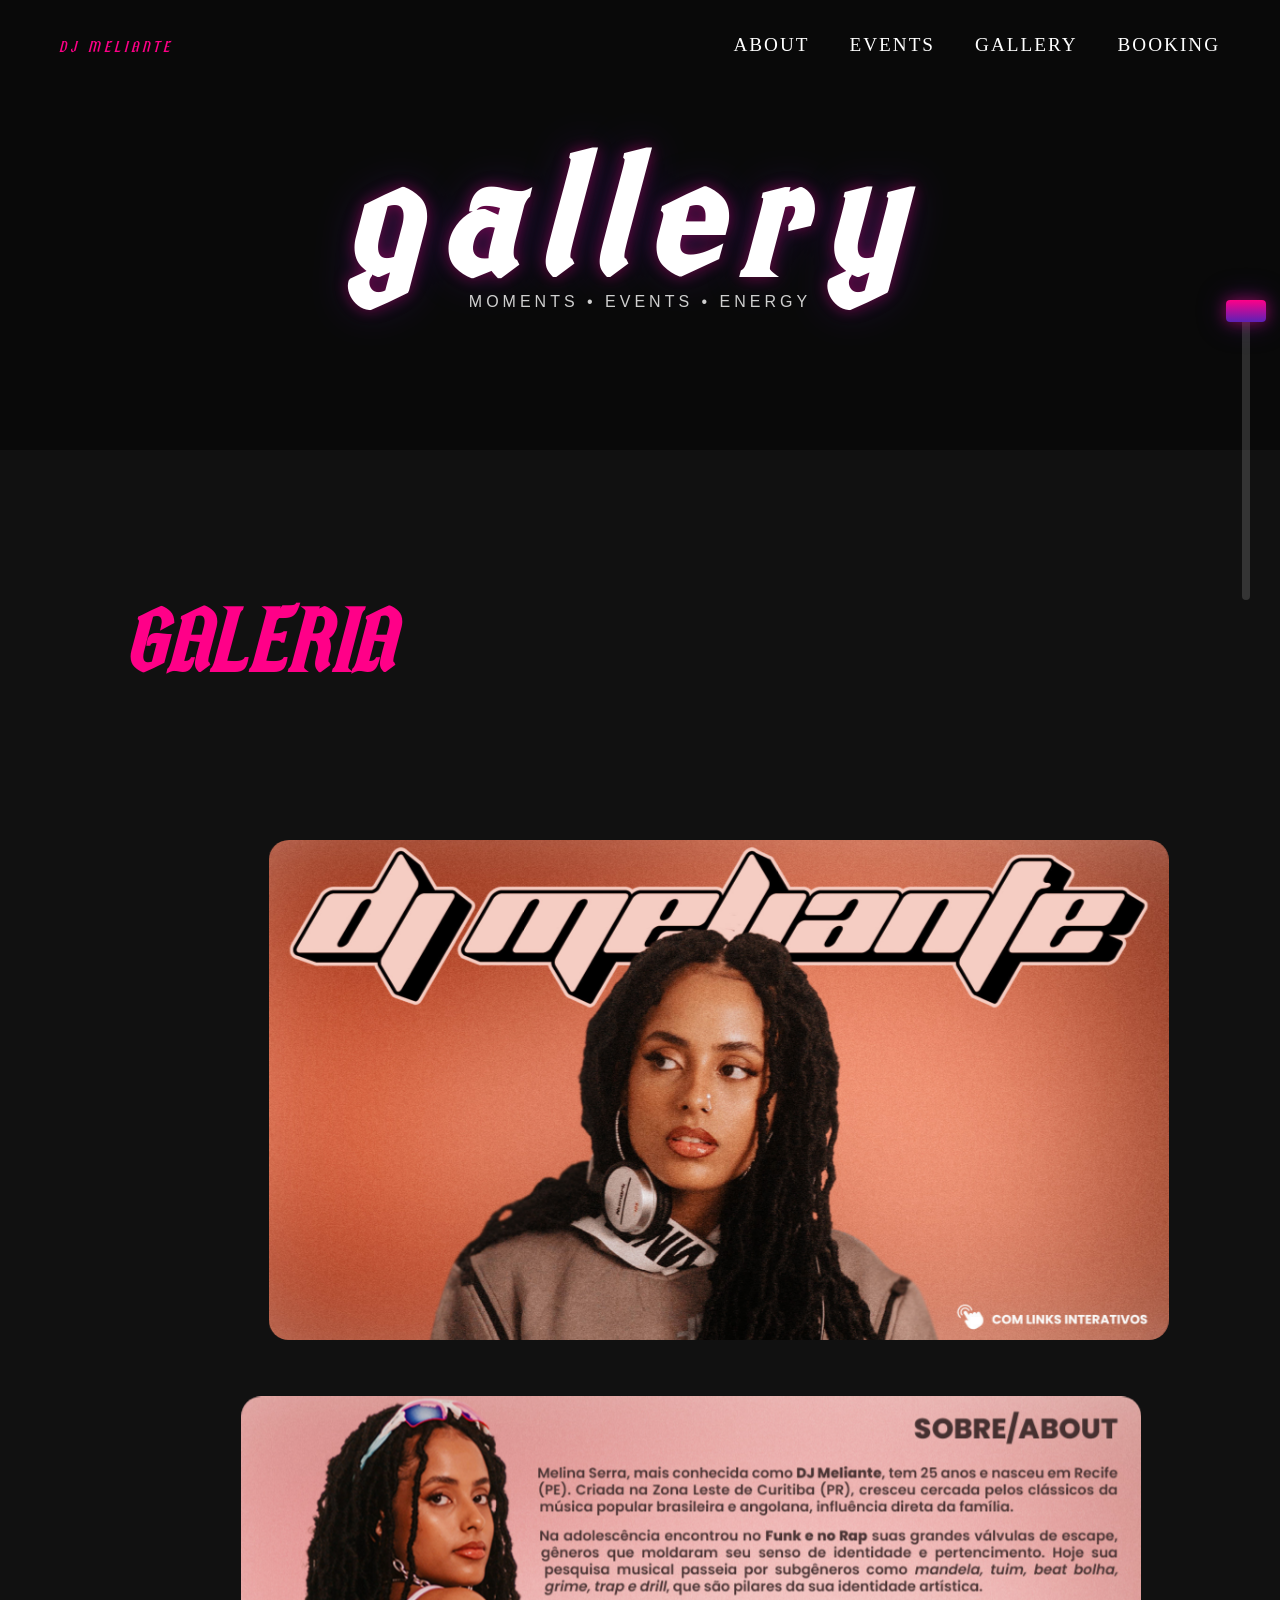
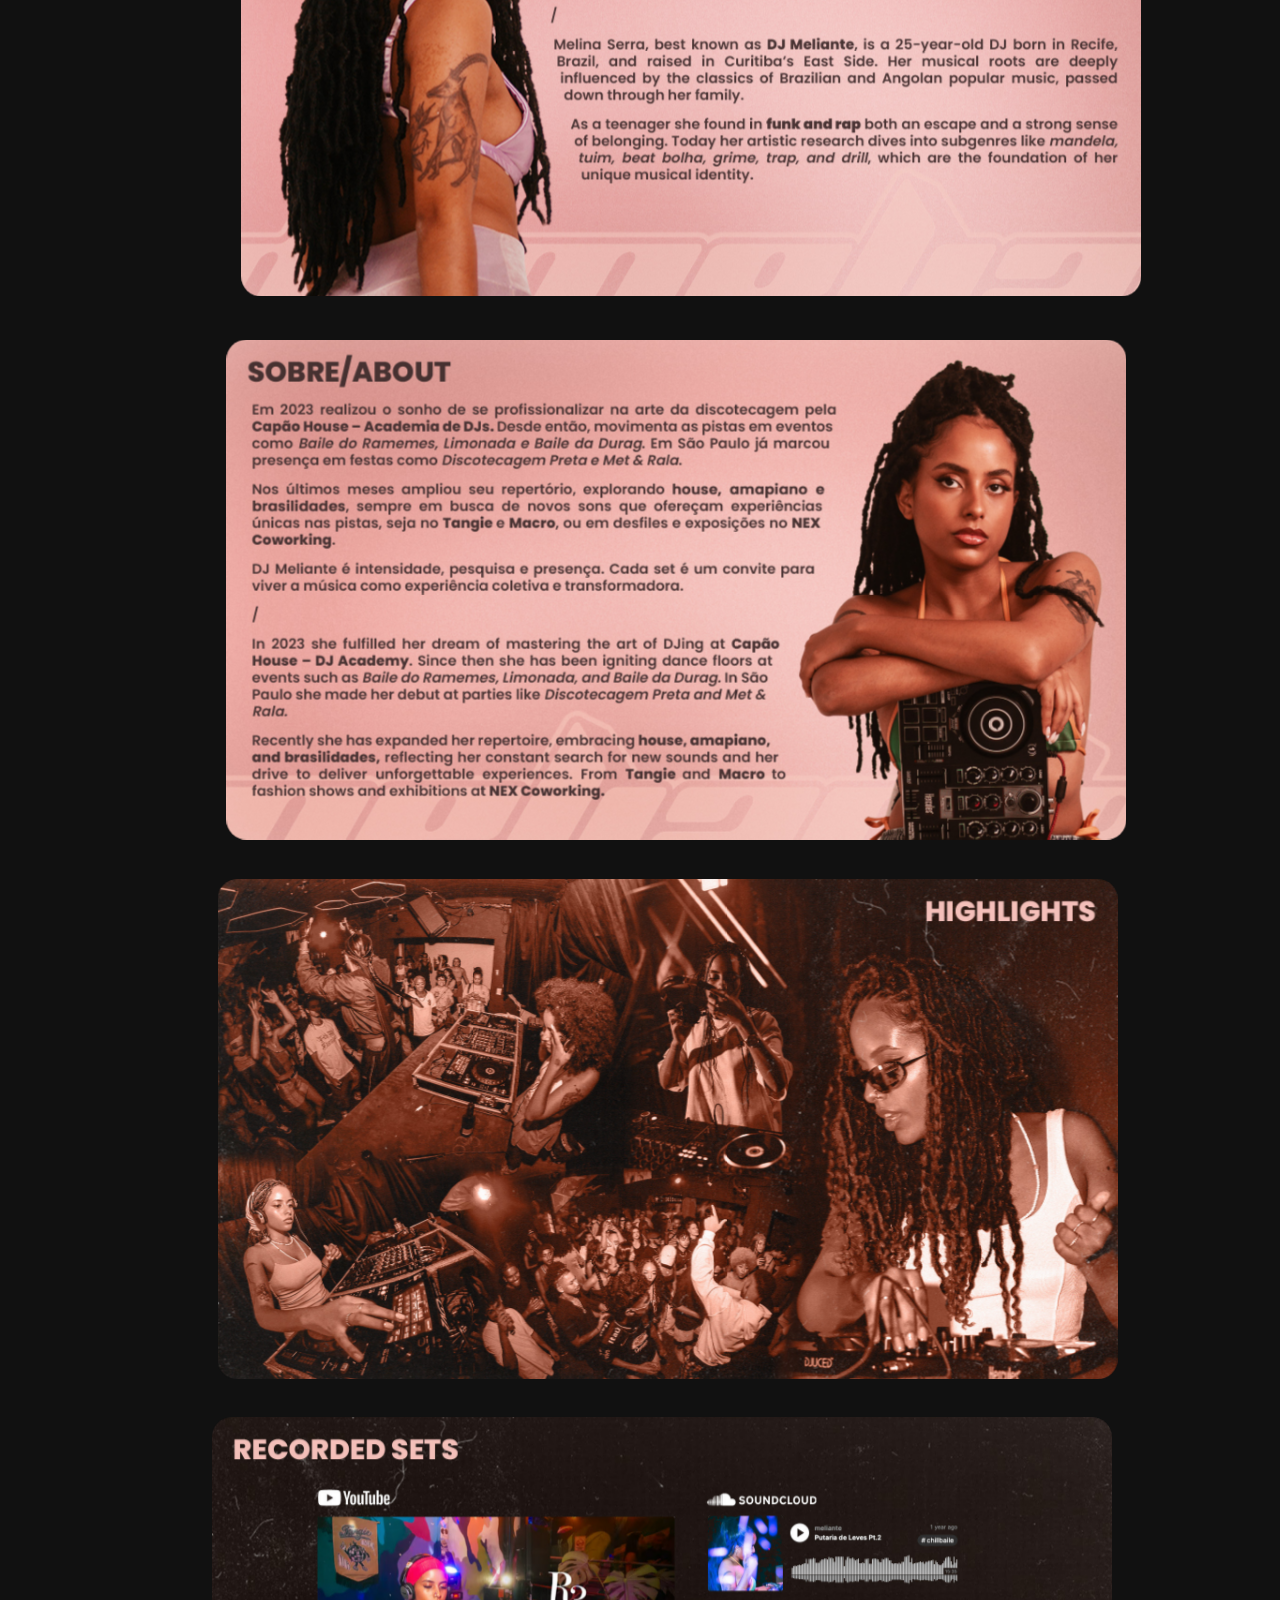
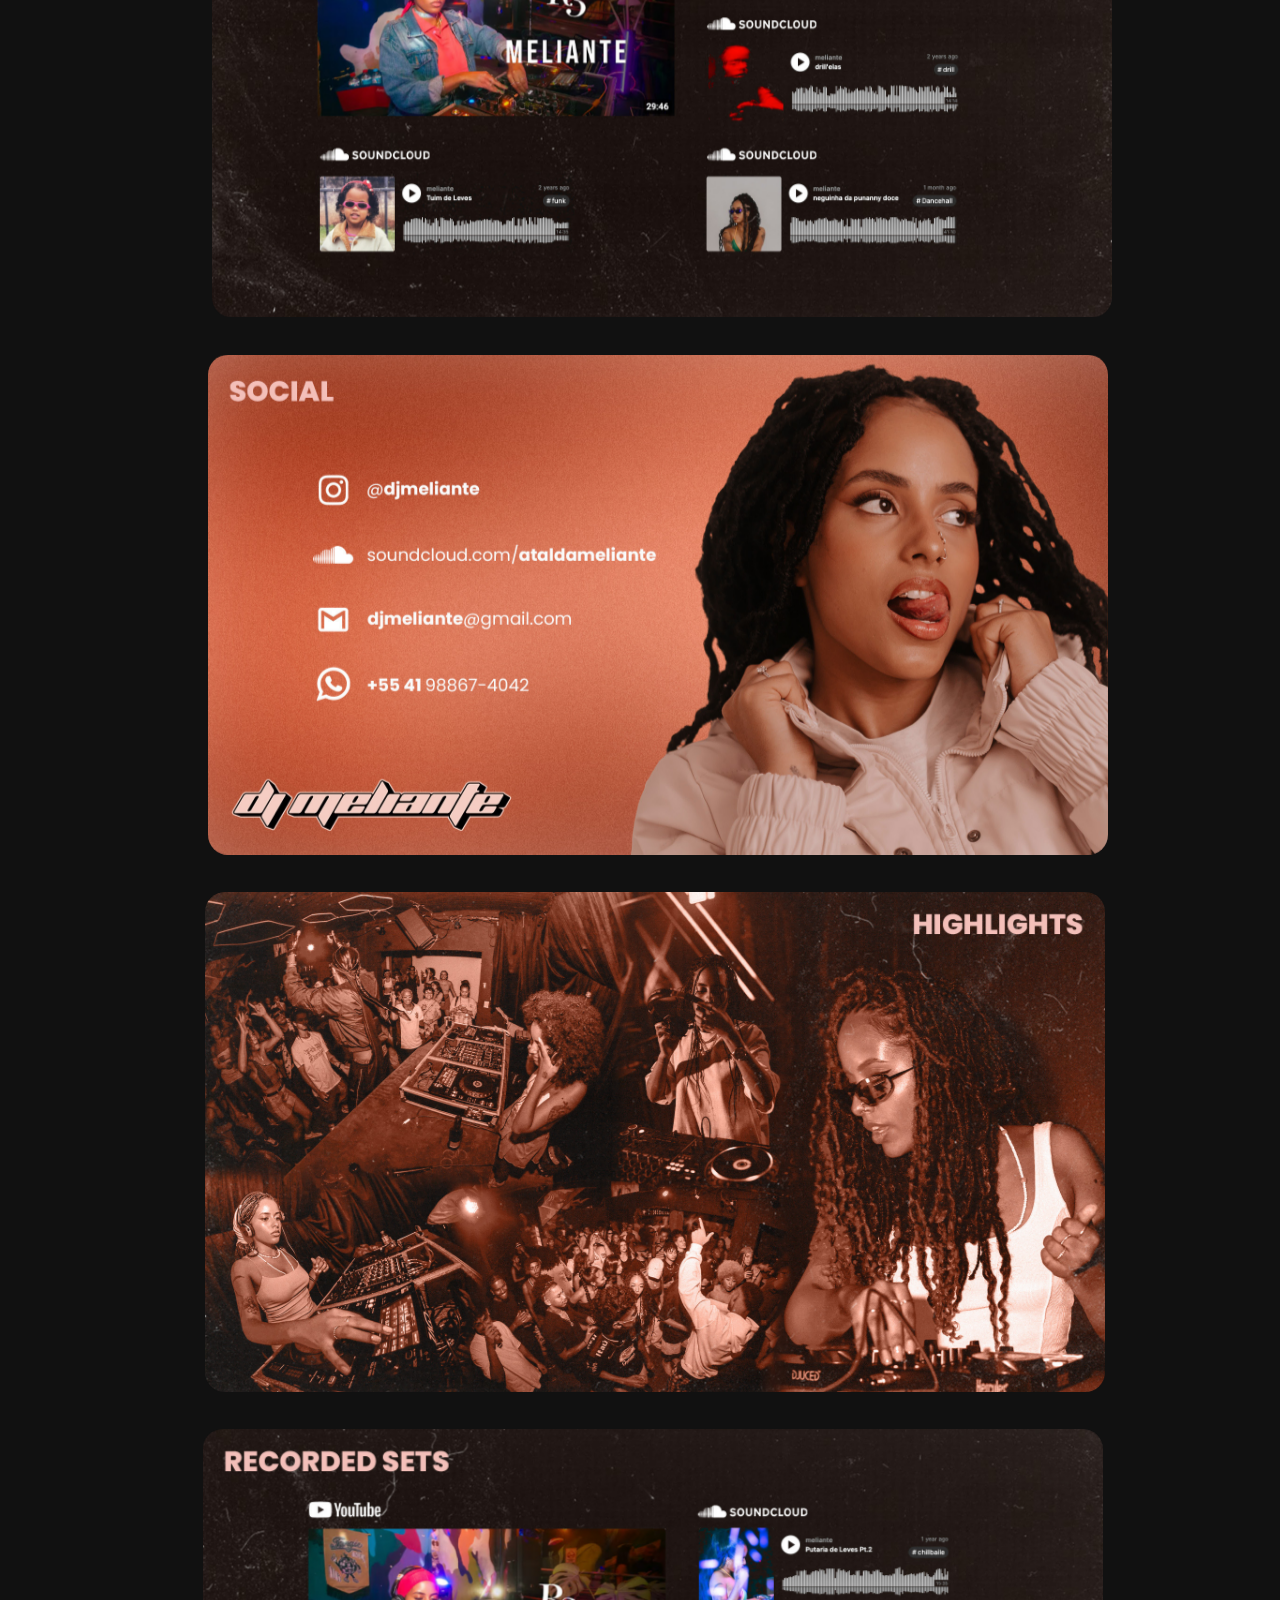
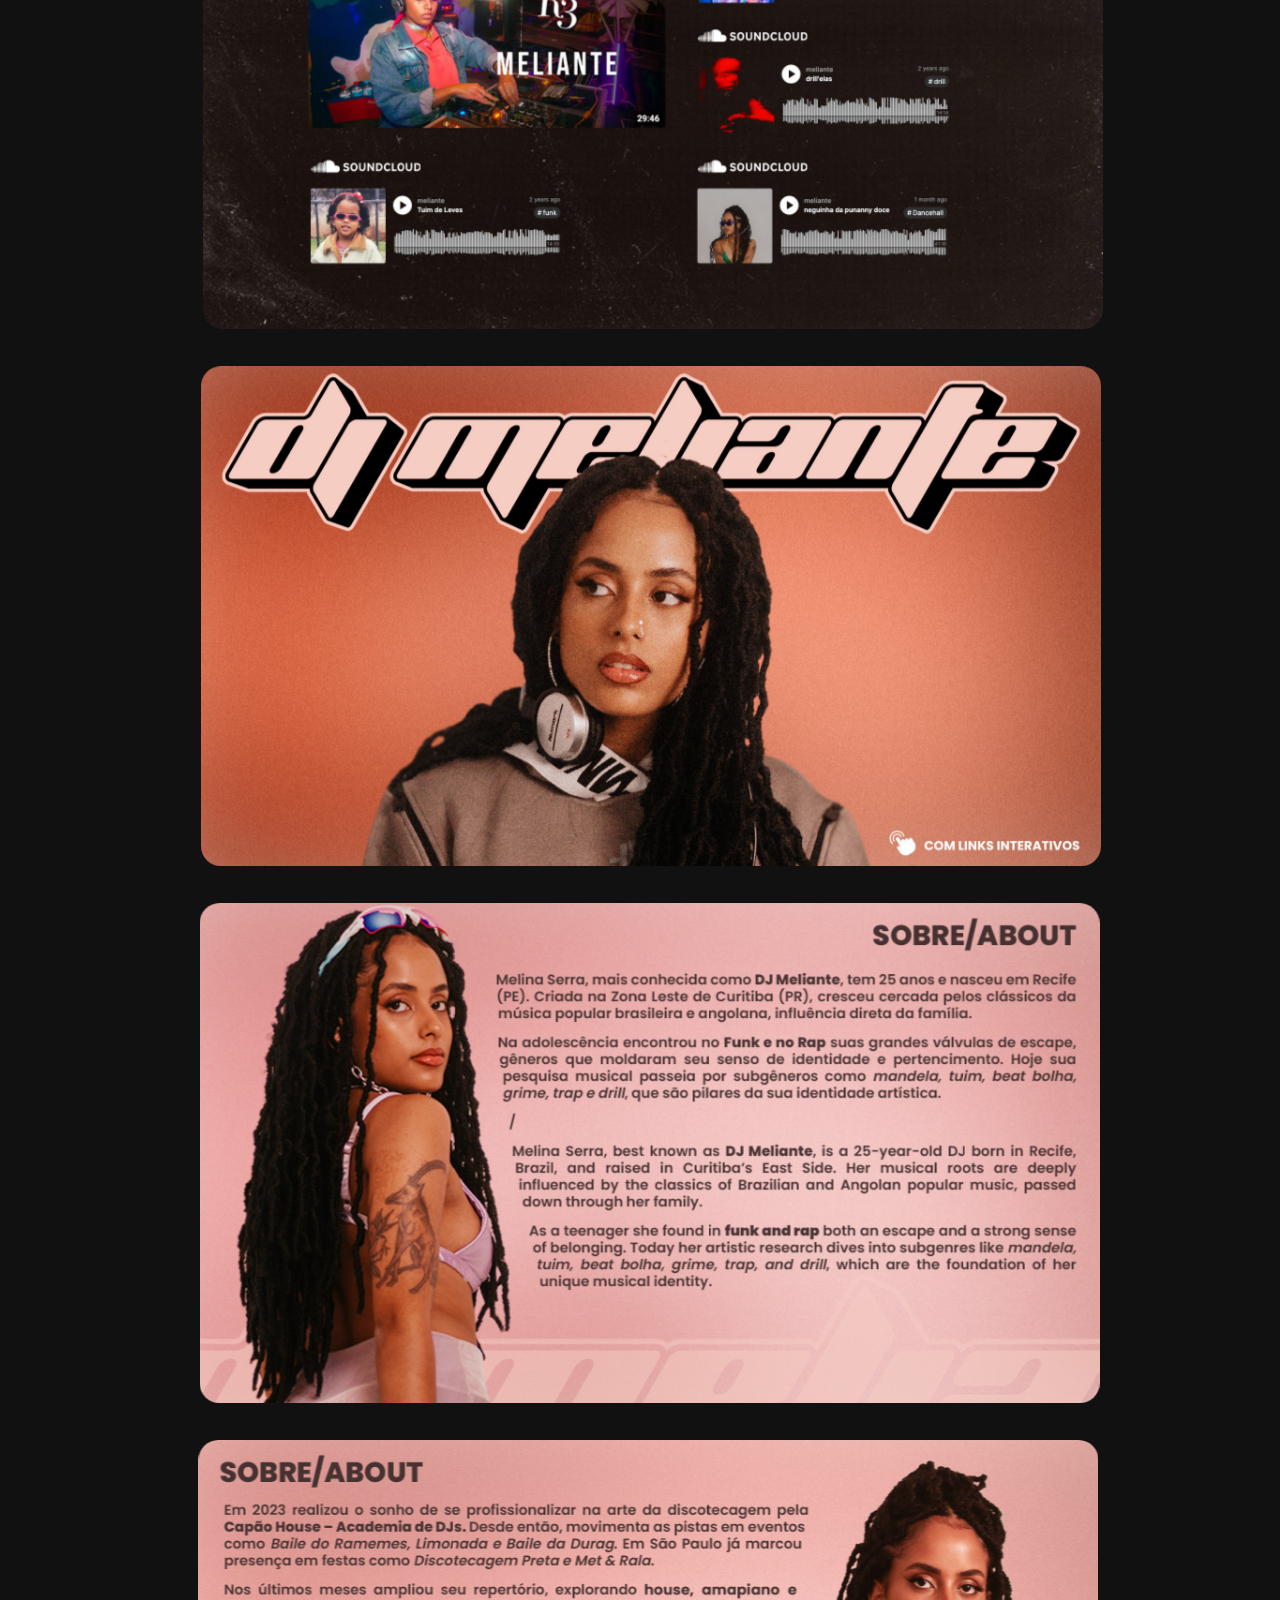
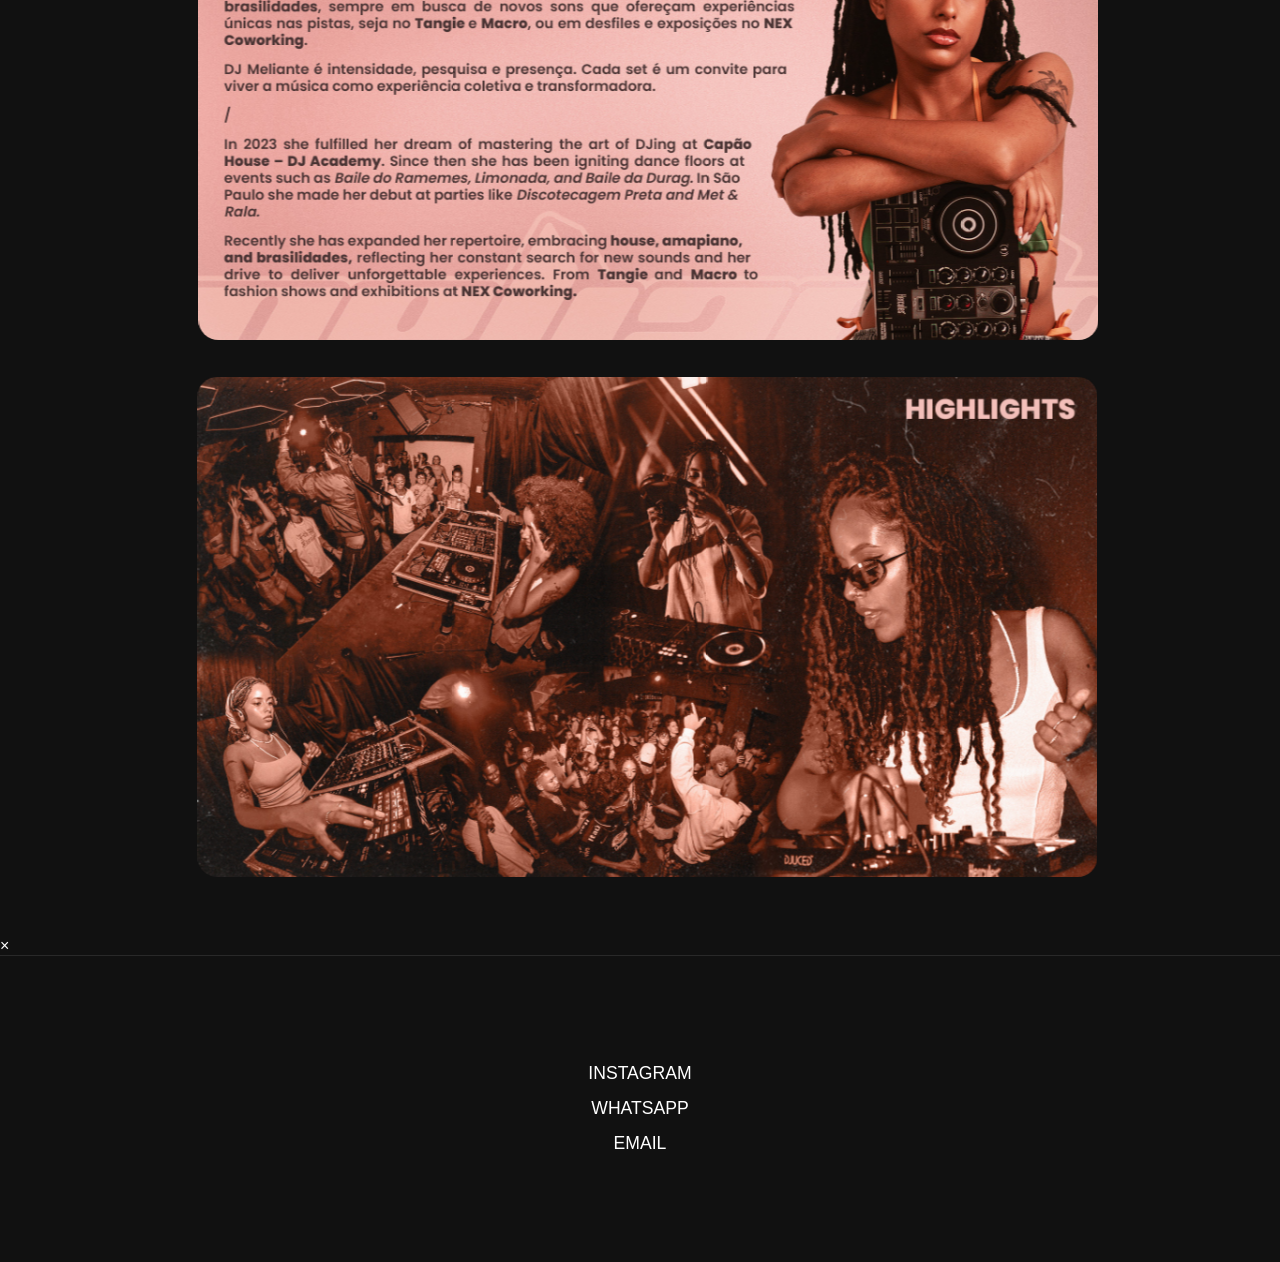
==== galleria.html @ c5666c51 "galleria" ====
<!DOCTYPE html>
<html lang="pt-BR">
<head>
<meta charset="UTF-8">
<meta name="viewport" content="width=device-width, initial-scale=1.0">

<title>Gallery | DJ Meliante</title>

<link rel="stylesheet" href="./css/style.css">
</head>
<body>

<div class="dj-fader">
    <div class="fader-track">
        <div class="fader-knob"></div>
    </div>
</div>

<div class="bg-glow"></div>
<div class="bg-glow2"></div>

<nav>
    <div class="logo">DJ MELIANTE</div>

    <div class="menu">
        <a href="index.html#text">ABOUT</a>
        <a href="index.html#highlights">EVENTS</a>
        <a href="gallery.html">GALLERY</a>
        <a href="index.html#booking">BOOKING</a>
    </div>
</nav>

<div class="vinyl"></div>

<section class="hero" style="height:50vh;">

    <div class="hero-content">
        <h1>GALLERY</h1>
        <p>MOMENTS • EVENTS • ENERGY</p>
    </div>

</section>

<section id="gallery">

    <h2 class="section-title">GALERIA</h2>

    <div class="gallery-grid">

        <div class="gallery-item">
            <img src="./img/gallery/01.jpg" alt="DJ Meliante">
        </div>

        <div class="gallery-item">
            <img src="./img/gallery/02.jpg" alt="DJ Meliante">
        </div>

        <div class="gallery-item">
            <img src="./img/gallery/03.jpg" alt="DJ Meliante">
        </div>

        <div class="gallery-item">
            <img src="./img/gallery/04.jpg" alt="DJ Meliante">
        </div>

        <div class="gallery-item">
            <img src="./img/gallery/05.jpg" alt="DJ Meliante">
        </div>

        <div class="gallery-item">
            <img src="./img/gallery/06.jpg" alt="DJ Meliante">
        </div>

        <div class="gallery-item">
            <img src="./img/gallery/04.jpg" alt="DJ Meliante">
        </div>

        <div class="gallery-item">
            <img src="./img/gallery/05.jpg" alt="DJ Meliante">
        </div>

        <div class="gallery-item">
            <img src="./img/gallery/01.jpg" alt="DJ Meliante">
        </div>

        <div class="gallery-item">
            <img src="./img/gallery/02.jpg" alt="DJ Meliante">
        </div>

        <div class="gallery-item">
            <img src="./img/gallery/03.jpg" alt="DJ Meliante">
        </div>

        <div class="gallery-item">
            <img src="./img/gallery/04.jpg" alt="DJ Meliante">
        </div>

    </div>

</section>

<div class="lightbox" id="lightbox">

    <span class="close-lightbox">&times;</span>

    <img id="lightbox-img" src="" alt="">

</div>

<footer>

    <div class="contact">
        INSTAGRAM<br>
        WHATSAPP<br>
        EMAIL
    </div>

</footer>

<script src="./script.js"></script>

</body>
</html>
---- css/style.css ----
@font-face{
    font-family:'Gorewild';
    src:url('../fonts/TrustParade-Regular.ttf') format('truetype');
}

@font-face{
    font-family:'Thunder';
    src:url('./fonts/Thunder.ttf') format('truetype');
}
:root{
--black:#111111;
--pink:#ff0088;
--purple:#5B21B6;
--silver:#cfcfcf;
}

*{
margin:0;
padding:0;
box-sizing:border-box;

-webkit-tap-highlight-color:transparent;
}

html{
scroll-behavior:smooth;
}

body{
background:var(--black);
color:white;
font-family:'Thunder',sans-serif;
overflow-x:hidden;
position:relative;

-webkit-user-select:none;
-moz-user-select:none;
-ms-user-select:none;
user-select:none;
}

/* Menu */

nav{
position:fixed;
top:0;
left:0;
width:100%;
padding:30px 60px;
display:flex;
justify-content:space-between;
align-items:center;

z-index:9999;
}
.logo{
font-family:'Gorewild';
font-size:1rem;
letter-spacing:4px;
color:var(--pink);
}

.menu{
display:flex;
gap:40px;
}

.menu a{
font-family:'Thunder';
text-decoration:none;
color:white;
font-size:1.2rem;
letter-spacing:2px;
transition:.3s;
}
.menu a:hover{
color:var(--pink);
}

/* Hero */

.hero{
height:100vh;
display:flex;
align-items:center;
justify-content:center;
position:relative;
overflow:hidden;
text-align:center;
padding:20px;
}

.hero-video{
position:absolute;
top:0;
left:0;

width:100%;
height:100%;

object-fit:cover;

opacity:.15;

filter:
grayscale(100%)
contrast(100%);

z-index:1;
}

.hero::after{
content:'';

position:absolute;
top:0;
left:0;

width:100%;
height:100%;

background:rgba(0,0,0,.45);

z-index:0;
}

.hero-content{
position:relative;
z-index:20;
}

.hero-content{
z-index:20;
}

.hero h1{
font-family:'Gorewild';
font-size:clamp(5rem,13vw,13rem);
line-height:.8;
letter-spacing:25px;
text-transform:lowercase;

text-shadow:
0 0 15px rgba(255,0,136,.4),
0 0 40px rgba(91,33,182,.3);
}

.hero p{
margin-top:20px;
font-size:1rem;
letter-spacing:4px;
color:var(--silver);
}

.scroll{
margin-top:40px;
font-size:.8rem;
letter-spacing:3px;
color:var(--pink);
}

/* Disco */
.vinyl{
    position:fixed;

    left:-420px;
    top:50%;

    width:890px;
    height:890px;

    transform:translateY(-50%);

    background-image:url("../disco.png");
    background-size:contain;
    background-repeat:no-repeat;
    background-position:center;

    opacity:.75;

    z-index:15;

    cursor:default;

    transition:
        left .8s ease,
        right .8s ease,
        background-image .2s ease,
        opacity .2s ease,
        filter .2s ease;
}




.vinyl{
    transition:
        background-image .2s ease,
        opacity .2s ease,
        filter .2s ease;
}




.gallery-item{
    transition: transform 0.4s ease;
    will-change: transform;
}
#gallery{
    padding-top: 100px;
}

.gallery-grid{
    display: flex;
    flex-direction: column;
    gap: 40px;
    align-items: center;
}

.gallery-item{
    width: min(900px, 90vw);
    height: 500px;
    overflow: hidden;
    border-radius: 20px;

    position: relative;

    transition: transform 0.25s ease-out;
    will-change: transform;
}

.gallery-item img{
    width: 100%;
    height: 100%;
    object-fit: cover;

    transition: transform 0.5s ease;
}

.gallery-item:hover img{
    transform: scale(1.05);
}


.hero,
section,
footer{
position:relative;
z-index:20;
}

.hero-content{
position:relative;
z-index:20;
}

/* Seções */

section{
padding:140px 10%;
}

.section-title{
font-family:'Gorewild';
font-size:clamp(3rem,7vw,7rem);
margin-bottom:40px;
text-transform:uppercase;
color:var(--pink);
letter-spacing:4px;
}

.text{
max-width:800px;
font-size:5rem;
line-height:5s;
color:#ddd;
}

/* Agenda */
/* ABOUT */

#text{
    display:flex;
    justify-content:flex-end;
    align-items:flex-start;
}

#about-pt,
#about-en{
    max-width:650px;
    width:100%;
    margin-left:35%;

    font-size:1.2rem;
    line-height:1.9;
}

#text h2{
    margin-bottom:30px;
}

#text p{
    margin-bottom:25px;
}
.events{
display:grid;
gap:25px;
margin-top:50px;
}

.event{
padding:25px;
border:1px solid rgba(255,255,255,.1);
background:rgba(255,255,255,.03);
transition:.3s;
}

.event:hover{
transform:translateY(-5px);
border-color:var(--pink);
}

.event span{
color:var(--pink);
font-weight:bold;
}

/* Botões */

.btn{
font-family:'Thunder';
display:inline-block;
margin-top:40px;
padding:18px 40px;
text-decoration:none;
color:white;
border:1px solid var(--pink);
transition:.3s;
letter-spacing:3px;
font-size:1.1rem;
}

.btn:hover{
background:var(--pink);
}

/* Footer */

footer{
padding:100px 20px;
text-align:center;
border-top:1px solid rgba(255,255,255,.1);
}

.contact{
font-size:1.1rem;
line-height:2;
}

.vinyl{
    cursor:pointer;
}

.lang-active{
    cursor:pointer !important;

    box-shadow:
    0 0 30px rgba(255,0,136,.5),
    0 0 60px rgba(91,33,182,.4);
}




.highlight-grid{
    display:grid;
    grid-template-columns:repeat(auto-fit,minmax(350px,1fr));
    gap:30px;
}

.highlight-card{
    position:relative;
    overflow:hidden;

    height:450px;

    border-radius:20px;

    cursor:pointer;
}

.highlight-card img{
    width:100%;
    height:100%;

    object-fit:cover;

    transition:.5s;
}

.highlight-card:hover img{
    transform:scale(1.08);
}

.overlay{
    position:absolute;
    inset:0;

    display:flex;
    flex-direction:column;
    justify-content:flex-end;

    padding:30px;

    background:linear-gradient(
        transparent,
        rgba(0,0,0,.95)
    );
}

.overlay h3{
    font-size:2rem;
    margin-bottom:10px;
}

.overlay p{
    color:#ccc;
    margin-bottom:20px;
}

audio{
    width:100%;

    background:rgba(255,255,255,0.08);
    backdrop-filter:blur(10px);

    border:1px solid rgba(255,255,255,0.15);
    border-radius:20px;

    opacity:0.80;

    box-shadow:
        0 0 20px rgba(255,0,136,0.15);

    overflow:hidden;
}

audio::-webkit-media-controls-panel{
    background:rgba(17,17,17,0.6);
}

audio::-webkit-media-controls-current-time-display,
audio::-webkit-media-controls-time-remaining-display{
    color:white;
}

audio::-webkit-media-controls-play-button,
audio::-webkit-media-controls-mute-button{
    filter:invert(1);
}




@media (max-width:768px){


#text{
    display:block;
    padding-top:40px;
}

#about-pt,
#about-en{
    max-width:100%;
    width:100%;
    margin-left:0;

    font-size:1rem;
    line-height:1.8;

    padding:0;
}

#about-pt h2,
#about-en h2{
    font-size:2.5rem;
    margin-bottom:20px;
    text-align:left;
}

#about-pt p,
#about-en p{
    font-size:1rem;
    line-height:1.8;
    margin-bottom:20px;
}



nav{
    padding:15px;
    flex-direction:column;
    gap:10px;
}

.menu{
    gap:10px;
}

.menu a{
    font-size:.85rem;

}



.logo{
font-size:1.2rem;
}

.hero{
padding:20px;
}

.hero h1{
    font-size:clamp(3rem,15vw,5rem);
    letter-spacing:4px;
}
.hero p{
font-family:'Thunder';
font-size:.9rem;
letter-spacing:2px;
}

.scroll{
font-family:'Thunder';
font-size:.7rem;
letter-spacing:2px;
}

.vinyl{
    width:500px;
    height:500px;

    left:-250px;
    top:55%;

    opacity:.12;

    pointer-events:none;
}
.vinyl.right{
    left:auto;
    right:-250px;
}

section{
padding:80px 20px;
}

.section-title{
font-family:'Gorewild';
font-size:clamp(2.2rem,10vw,4rem);
letter-spacing:2px;
}

.text{
    max-width:800px;
    font-size:1.1rem;
    line-height:1.8;
    color:#ddd;
}	
.event{
padding:20px;
}

.event span{
font-family:'Thunder';
}

.btn{
width:100%;
text-align:center;
padding:15px;
font-family:'Thunder';
}

footer{
padding:60px 20px;
}

.contact{
font-family:'Thunder';
font-size:1rem;
line-height:1.8;
}

}



@media (max-width:768px){

    .dj-fader{
        display:none;
    }

}

/* Esconde scrollbar padrão */

::-webkit-scrollbar{
    width:0;
}

html{
    scrollbar-width:none;
}

/* Fader DJ */

.dj-fader{
    position:fixed;
    right:30px;
    top:50%;
    transform:translateY(-50%);
    height:300px;
    z-index:9998;
    pointer-events:none;
}

.fader-track{
    width:8px;
    height:100%;
    background:rgba(255,255,255,.15);
    border-radius:20px;
    position:relative;
}

.fader-knob{
    position:absolute;
    left:50%;
    transform:translateX(-50%);
    
    width:40px;
    height:22px;

    border-radius:4px;

    background:linear-gradient(
        180deg,
        #ff0088,
        #5B21B6
    );

    box-shadow:
    0 0 15px rgba(255,0,136,.5),
    0 0 30px rgba(91,33,182,.4);

    top:0;
}
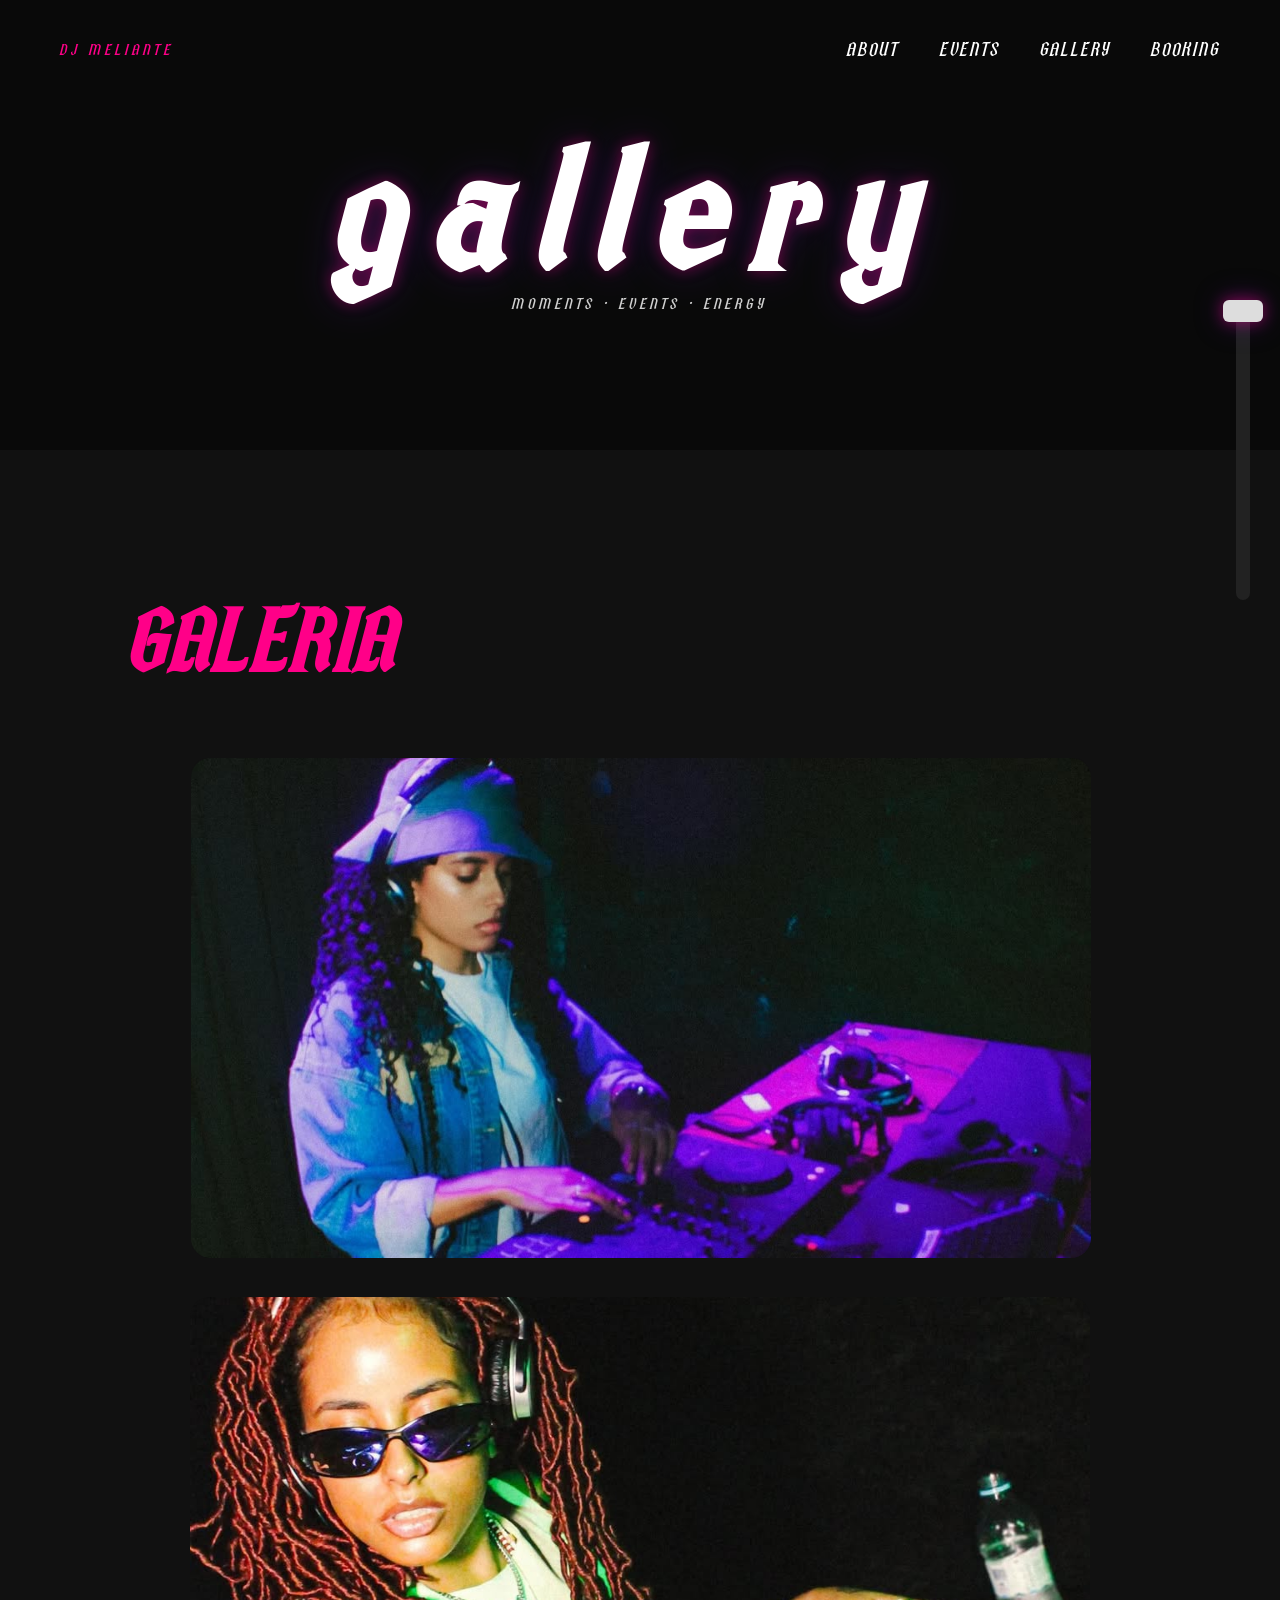
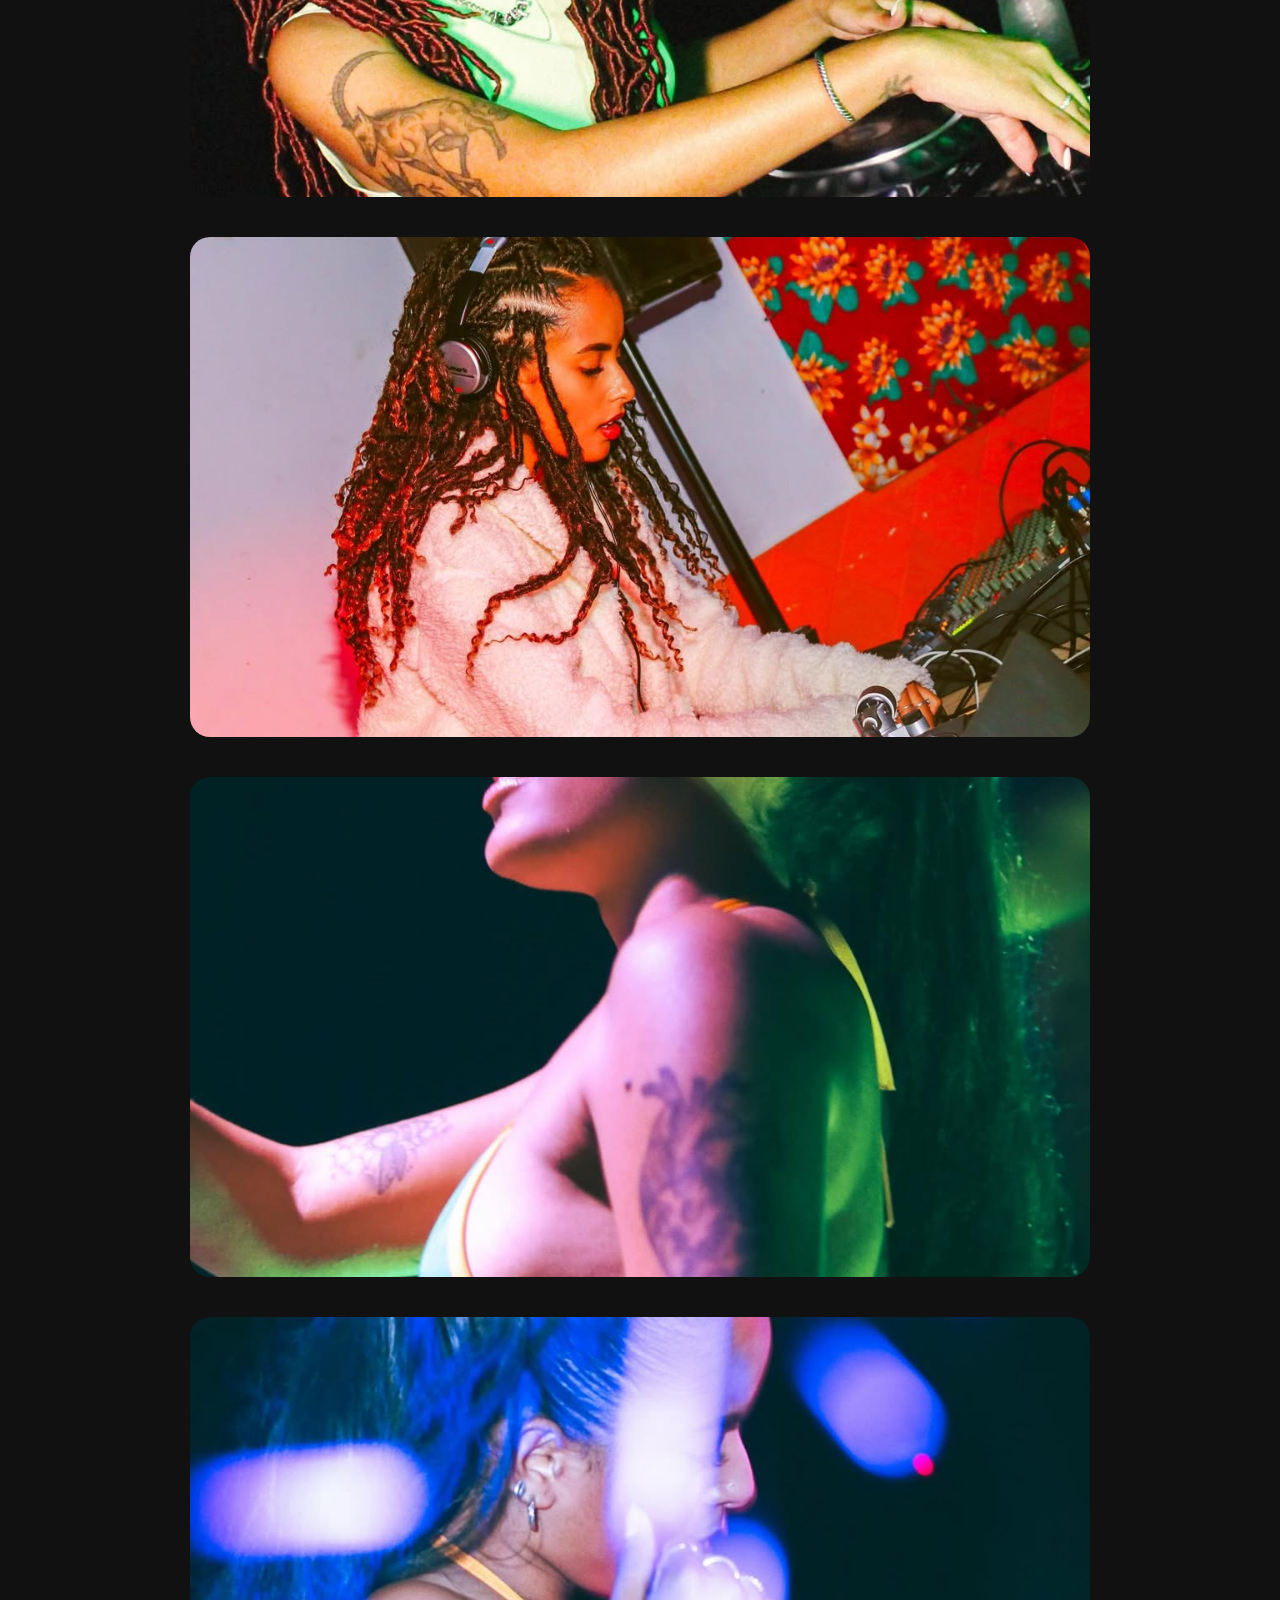
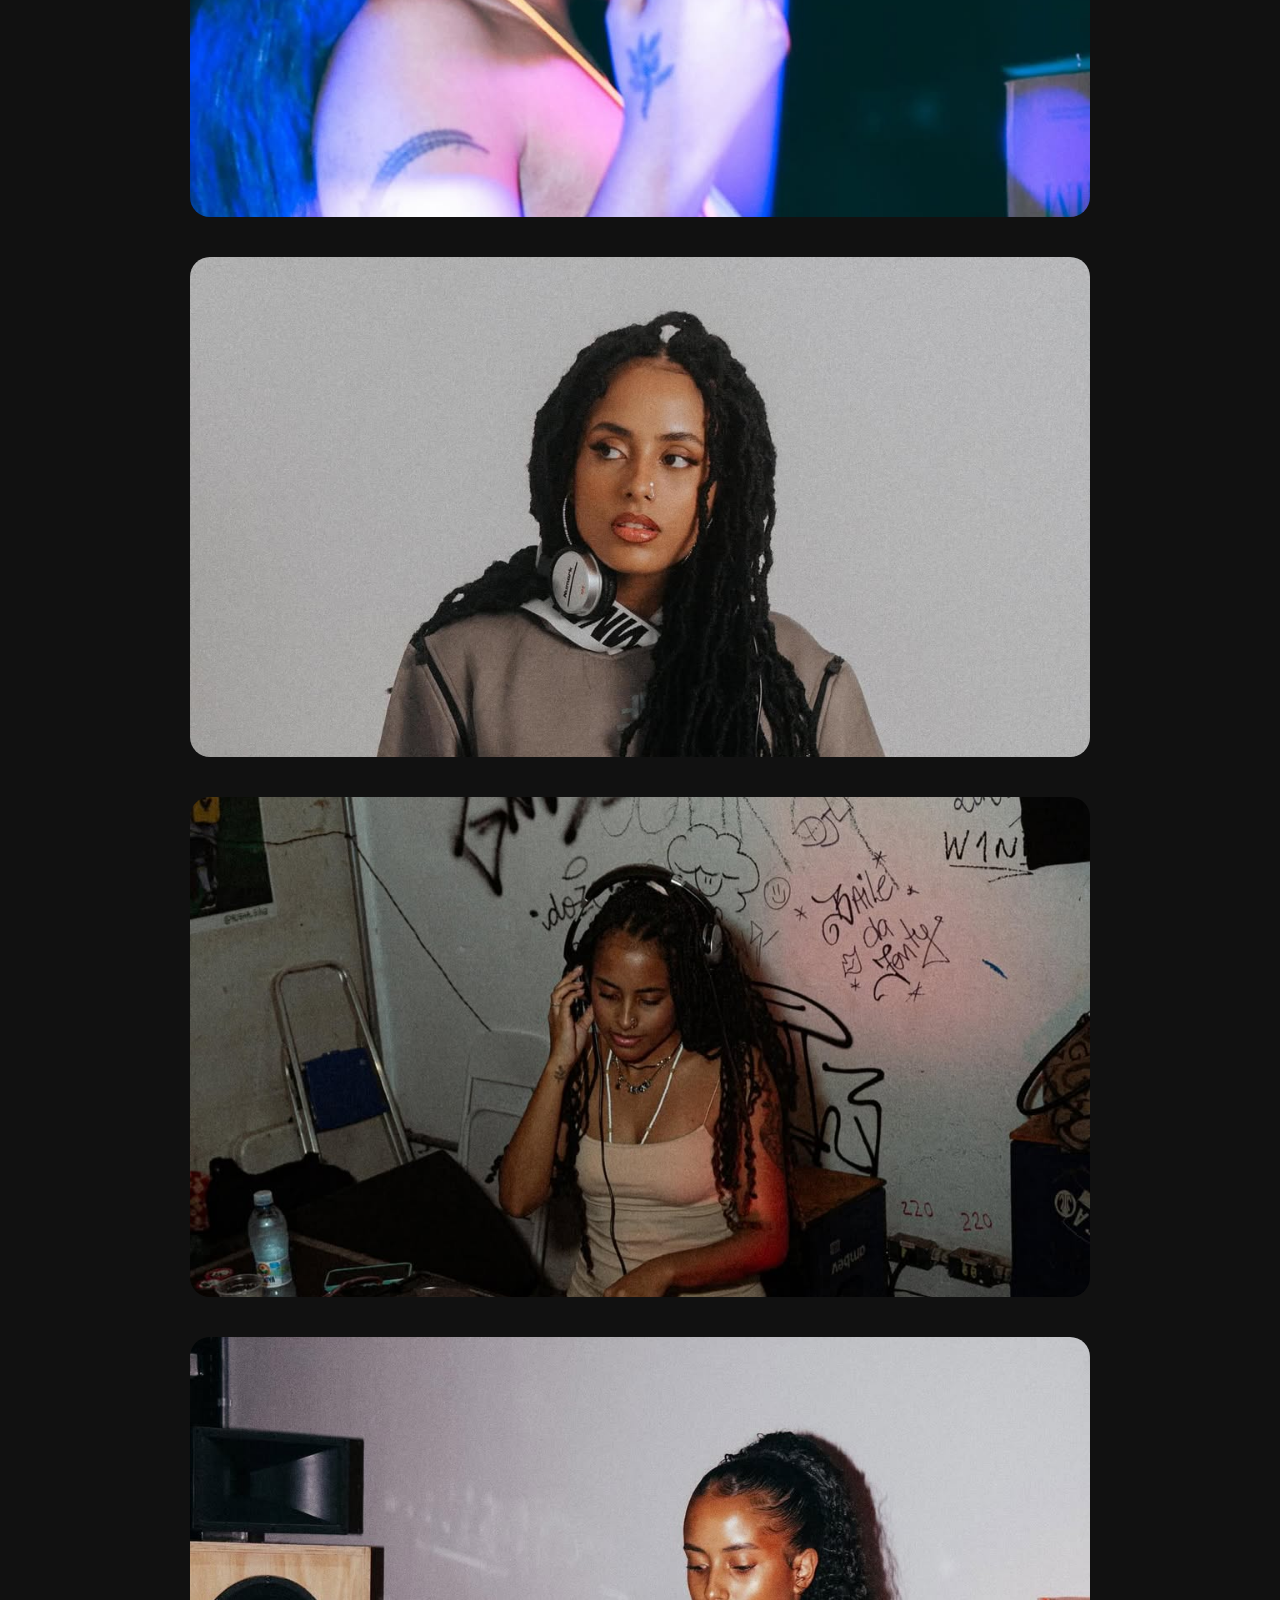
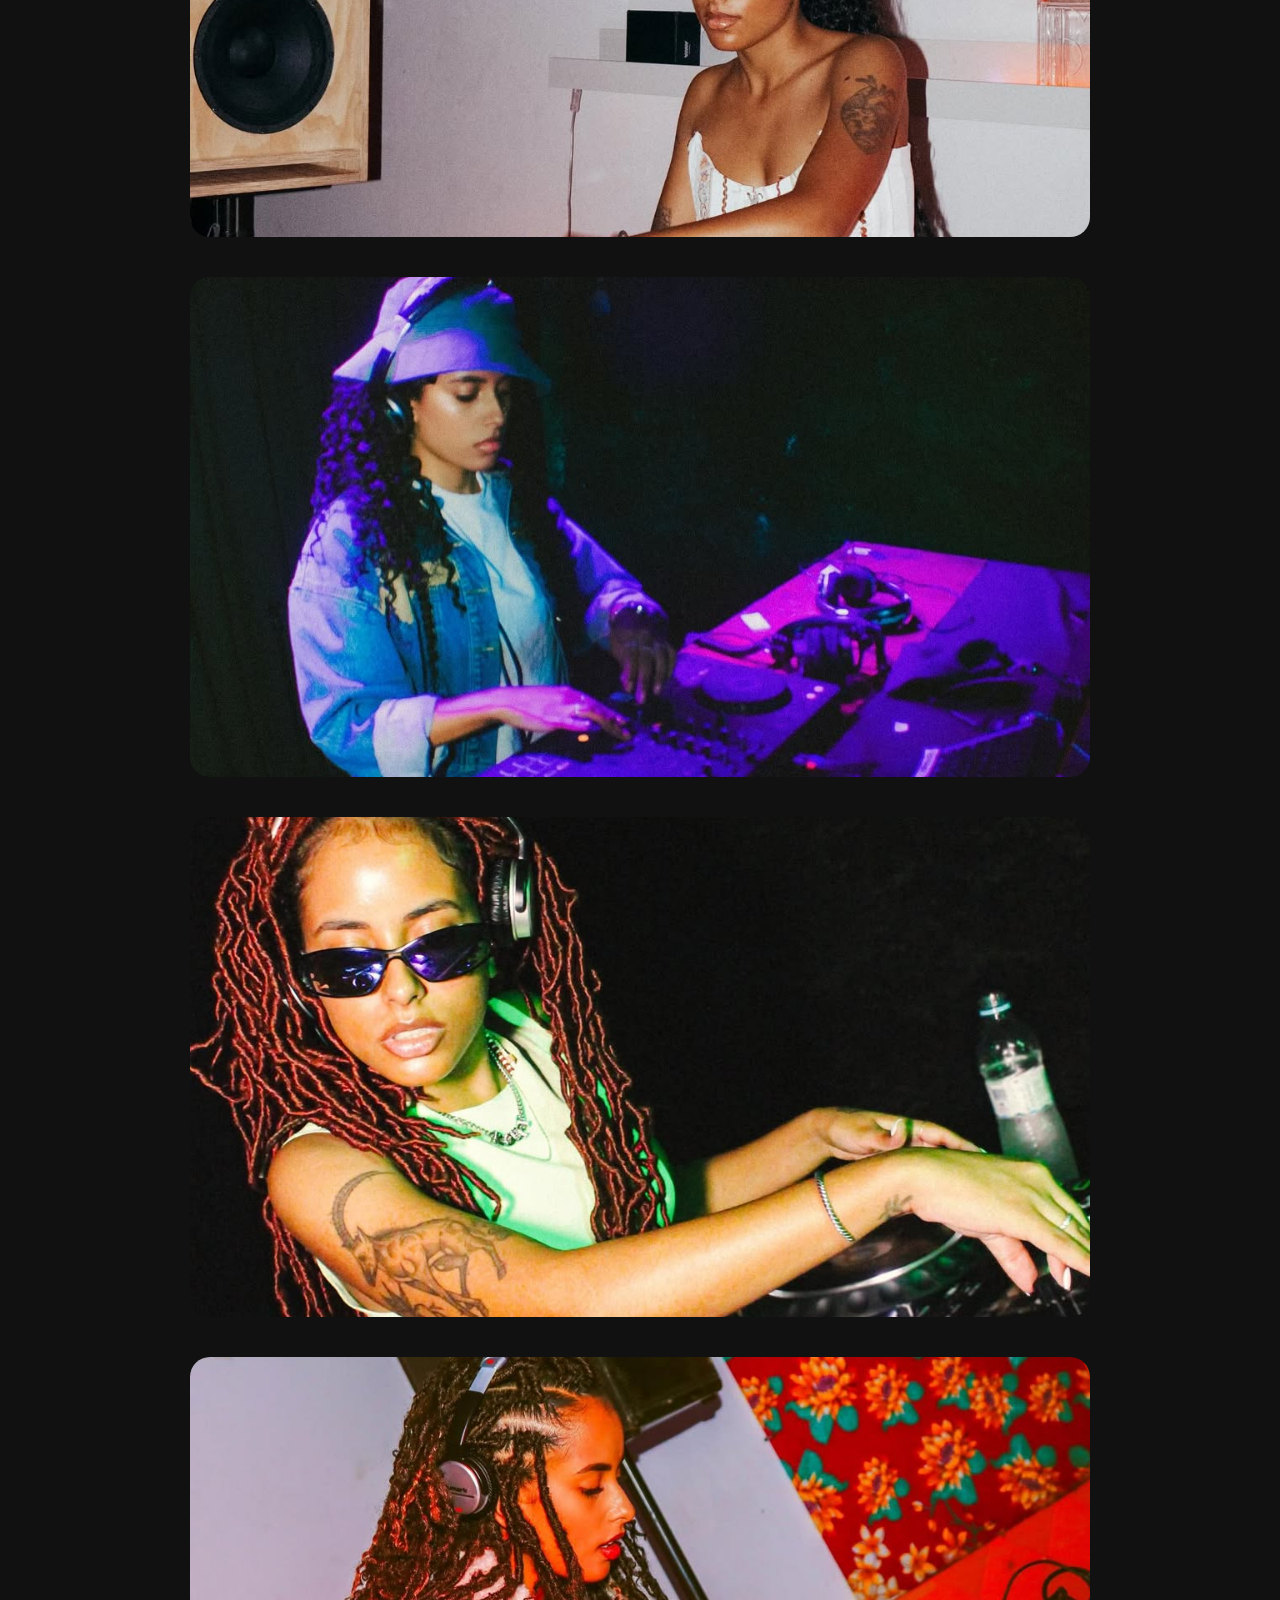
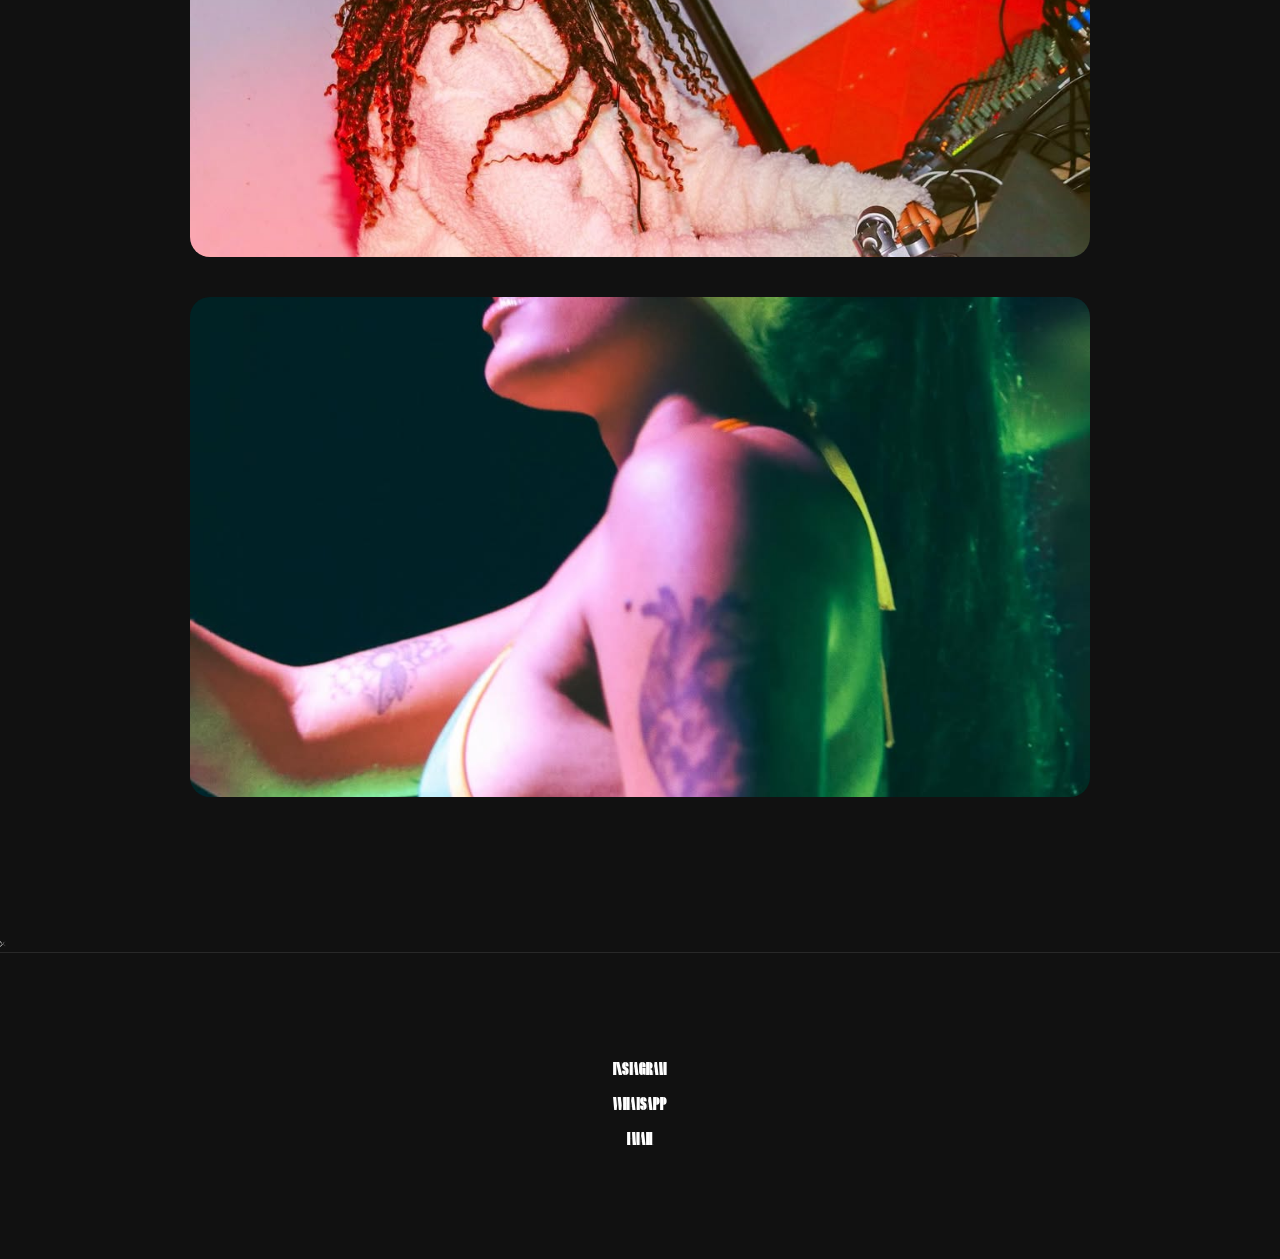
==== commit c53a7ce1: "fotos" ====
--- a/galleria.html
+++ b/galleria.html
@@ -72,11 +72,11 @@
         </div>
 
         <div class="gallery-item">
-            <img src="./img/gallery/04.jpg" alt="DJ Meliante">
+            <img src="./img/gallery/07.jpg" alt="DJ Meliante">
         </div>
 
         <div class="gallery-item">
-            <img src="./img/gallery/05.jpg" alt="DJ Meliante">
+            <img src="./img/gallery/08.jpg" alt="DJ Meliante">
         </div>
 
         <div class="gallery-item">
@@ -117,7 +117,7 @@
 
 </footer>
 
-<script src="./script.js"></script>
+<script src="./js/script.js"></script>
 
 </body>
 </html>
--- a/css/style.css
+++ b/css/style.css
@@ -1,12 +1,14 @@
 @font-face{
     font-family:'Gorewild';
-    src:url('../fonts/TrustParade-Regular.ttf') format('truetype');
+    src:url('../fonts/TrustParadeRegular-yYKge.ttf') format('truetype');
 }
 
 @font-face{
-    font-family:'Thunder';
-    src:url('./fonts/Thunder.ttf') format('truetype');
-}
+    font-family:'thunder';
+    src:url('../fonts/Thunder-BlackHC.otf') format('truetype');
+}
+
+
 :root{
 --black:#111111;
 --pink:#ff0088;
@@ -66,7 +68,7 @@
 }
 
 .menu a{
-font-family:'Thunder';
+font-family:'Gorewild';
 text-decoration:none;
 color:white;
 font-size:1.2rem;
@@ -80,6 +82,7 @@
 /* Hero */
 
 .hero{
+font-family:'Gorewild';
 height:100vh;
 display:flex;
 align-items:center;
@@ -121,24 +124,27 @@
 
 background:rgba(0,0,0,.45);
 
-z-index:0;
+z-index:20;
 }
 
 .hero-content{
 position:relative;
-z-index:20;
+z-index:60;
 }
 
 .hero-content{
-z-index:20;
+z-index:60;
 }
 
 .hero h1{
 font-family:'Gorewild';
+
 font-size:clamp(5rem,13vw,13rem);
 line-height:.8;
-letter-spacing:25px;
+letter-spacing:30px;
 text-transform:lowercase;
+
+
 
 text-shadow:
 0 0 15px rgba(255,0,136,.4),
@@ -178,7 +184,7 @@
 
     opacity:.75;
 
-    z-index:15;
+    z-index:1;
 
     cursor:default;
 
@@ -252,7 +258,7 @@
 
 .hero-content{
 position:relative;
-z-index:20;
+z-index:70;
 }
 
 /* Seções */
@@ -271,6 +277,7 @@
 }
 
 .text{
+font-family:'thunder';
 max-width:800px;
 font-size:5rem;
 line-height:5s;
@@ -281,9 +288,15 @@
 /* ABOUT */
 
 #text{
+font-family:'thunder';
     display:flex;
     justify-content:flex-end;
     align-items:flex-start;
+
+
+line-height:.8;
+letter-spacing:3px;
+text-transform:lowercase;
 }
 
 #about-pt,
@@ -463,7 +476,7 @@
 
 
 
-@media (max-width:768px){
+@media (max-width:740px){
 
 
 #text{
@@ -622,46 +635,36 @@
 /* Fader DJ */
 
 .dj-fader{
-    position:fixed;
-    right:30px;
-    top:50%;
-    transform:translateY(-50%);
-    height:300px;
-    z-index:9998;
-    pointer-events:none;
+    position: fixed;
+    right: 30px;
+    top: 50%;
+    transform: translateY(-50%);
+    z-index: 9999;
 }
 
 .fader-track{
-    width:8px;
-    height:100%;
-    background:rgba(255,255,255,.15);
-    border-radius:20px;
-    position:relative;
+    width: 14px;
+    height: 300px;
+    background: #222;
+    border-radius: 10px;
+    position: relative;
 }
 
 .fader-knob{
-    position:absolute;
-    left:50%;
-    transform:translateX(-50%);
-    
-    width:40px;
-    height:22px;
-
-    border-radius:4px;
-
-    background:linear-gradient(
-        180deg,
-        #ff0088,
-        #5B21B6
-    );
+    width: 40px;
+    height: 22px;
+    background: #ddd;
+    border-radius: 6px;
+    position: absolute;
+    left: 50%;
+    top: 0;
+    transform: translateX(-50%);
+    cursor: grab;
+    user-select: none;
+    touch-action: none;
+    z-index: 10;
 
     box-shadow:
-    0 0 15px rgba(255,0,136,.5),
-    0 0 30px rgba(91,33,182,.4);
-
-    top:0;
-}
-
-
-
-
+        0 0 15px rgba(255,0,136,.5),
+        0 0 30px rgba(91,33,182,.4);
+}
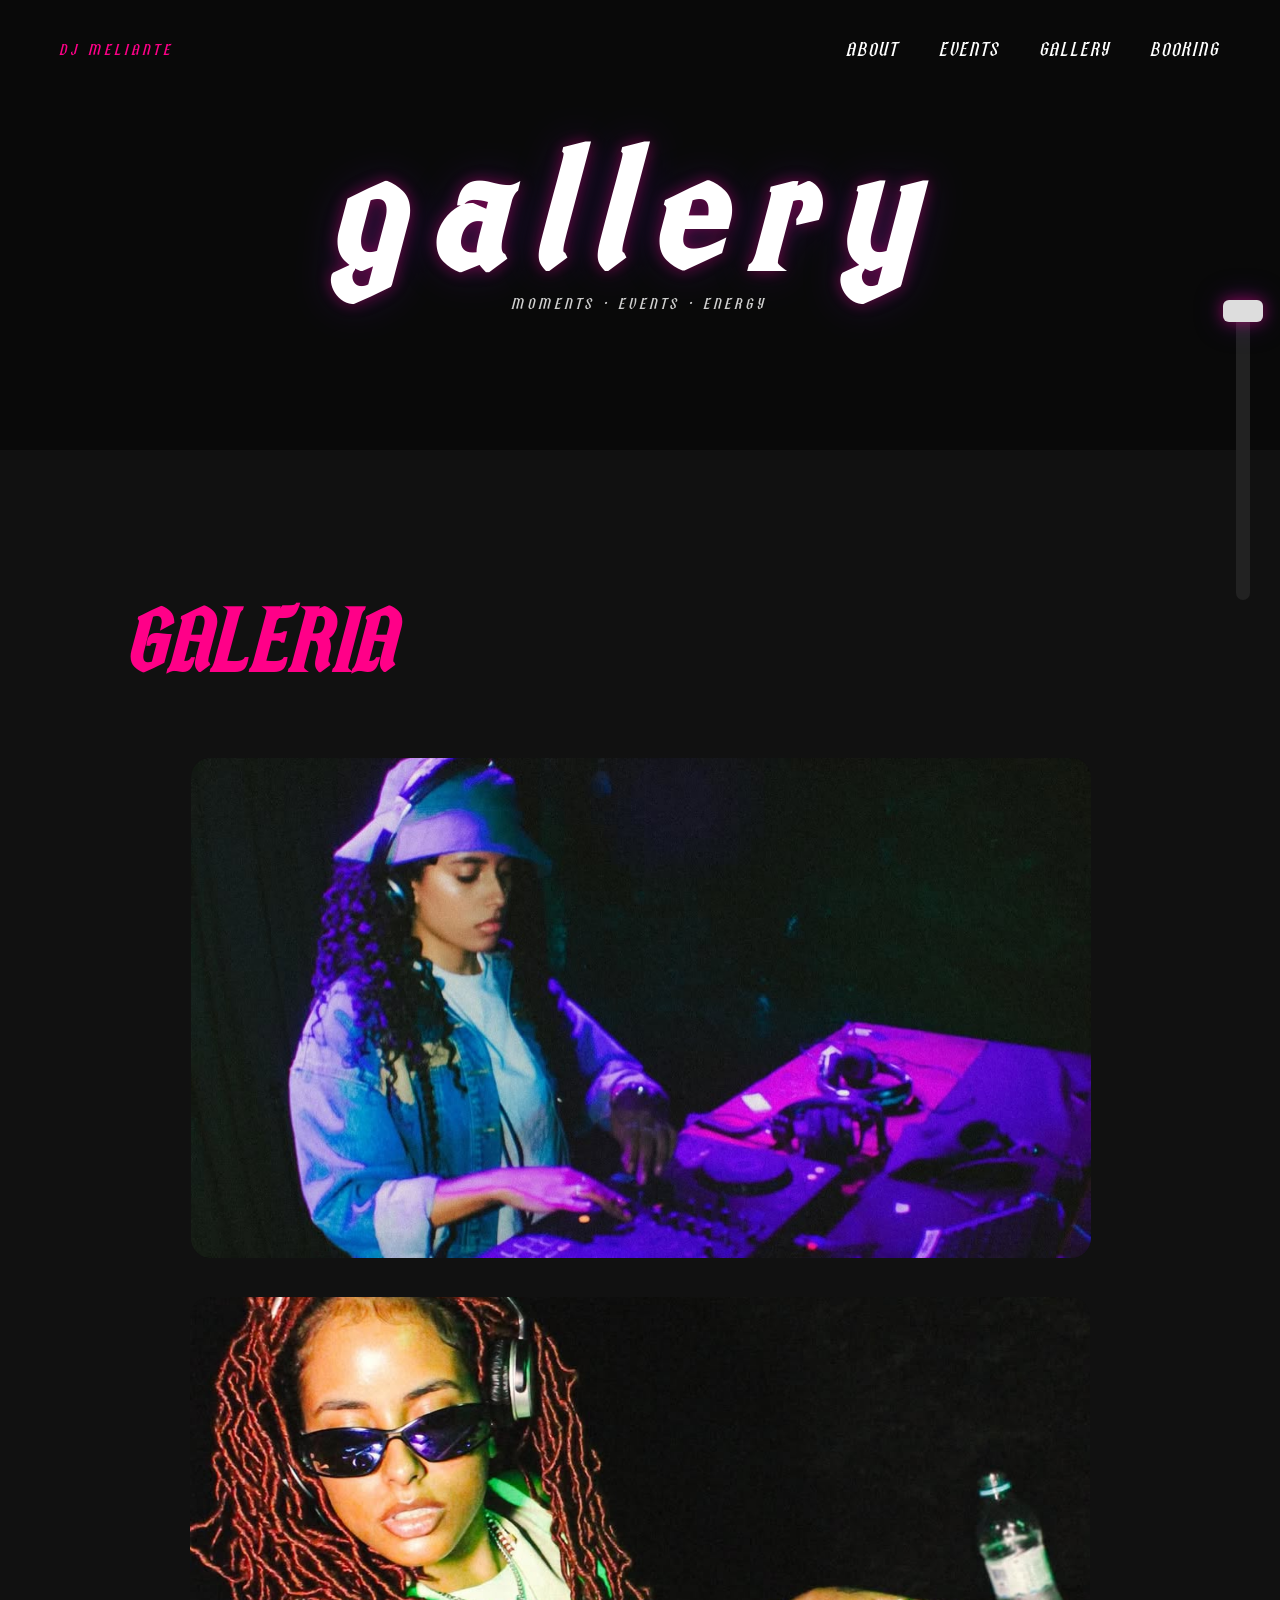
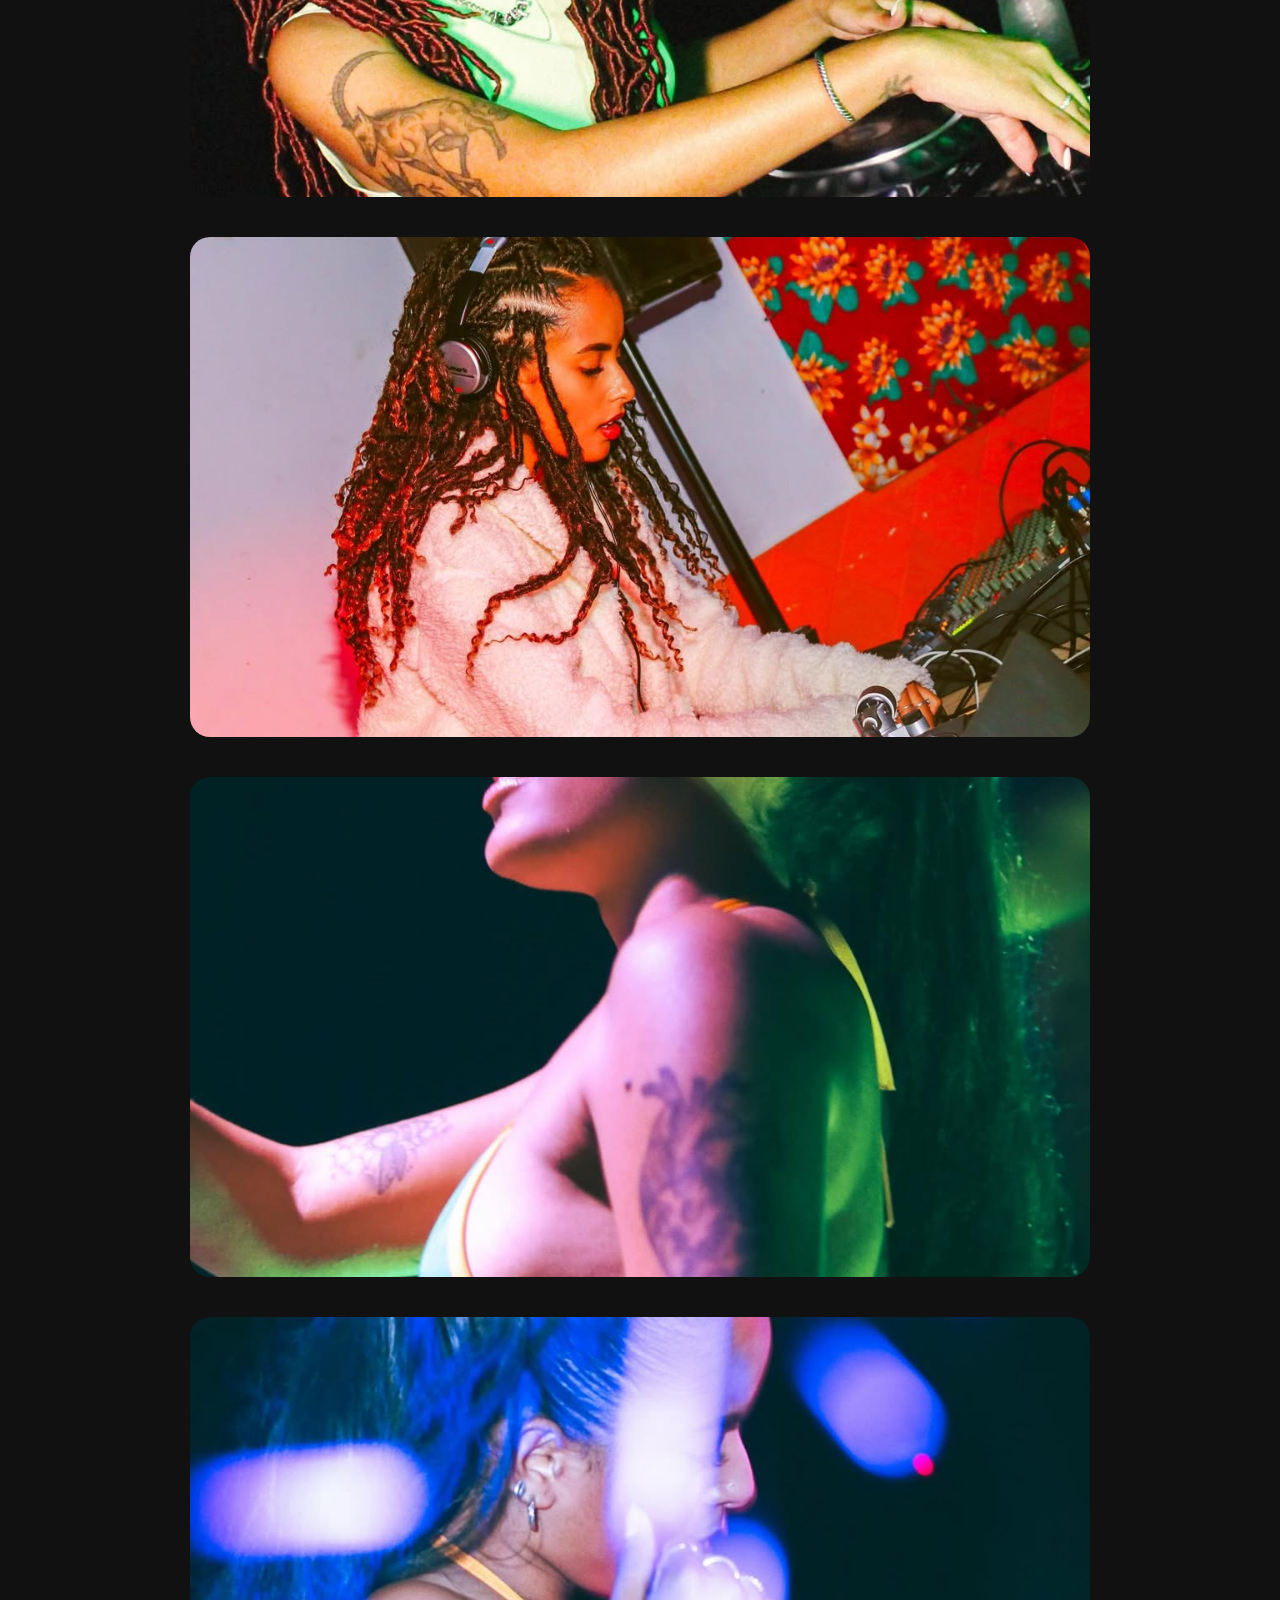
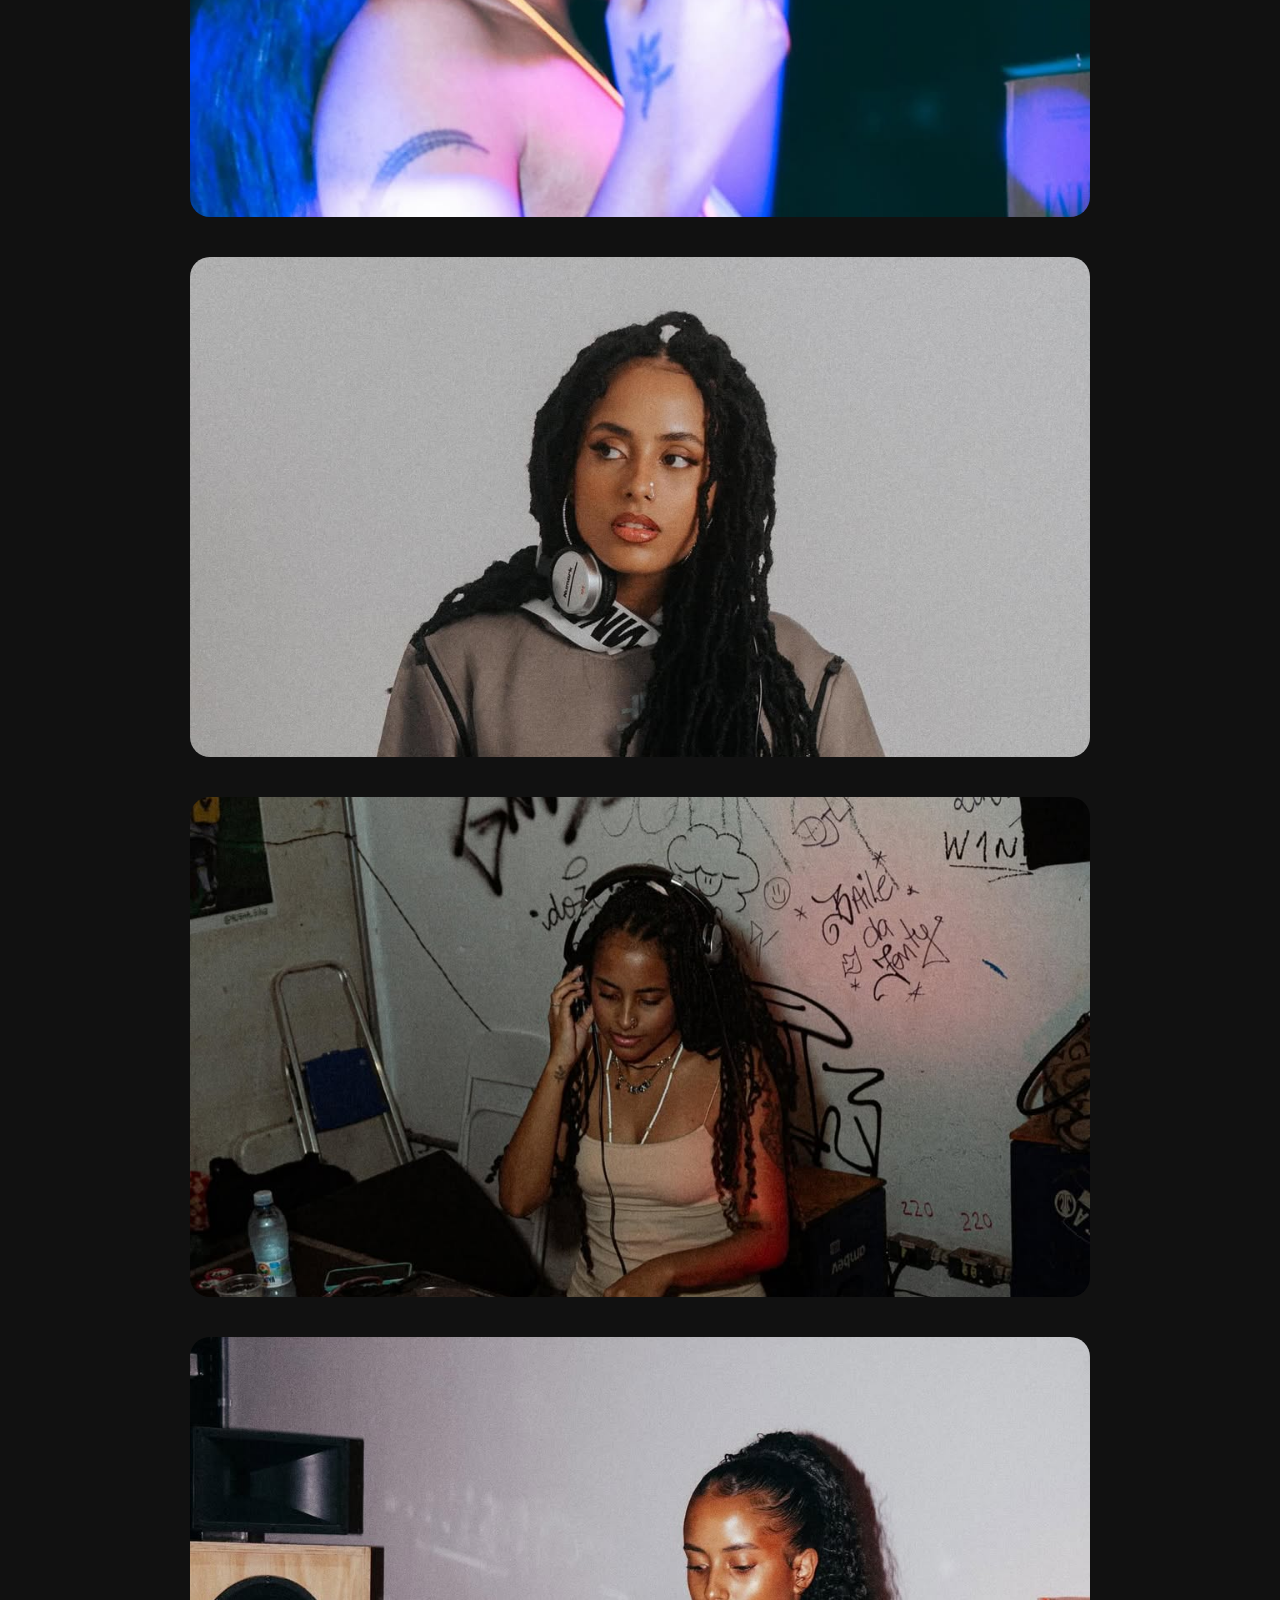
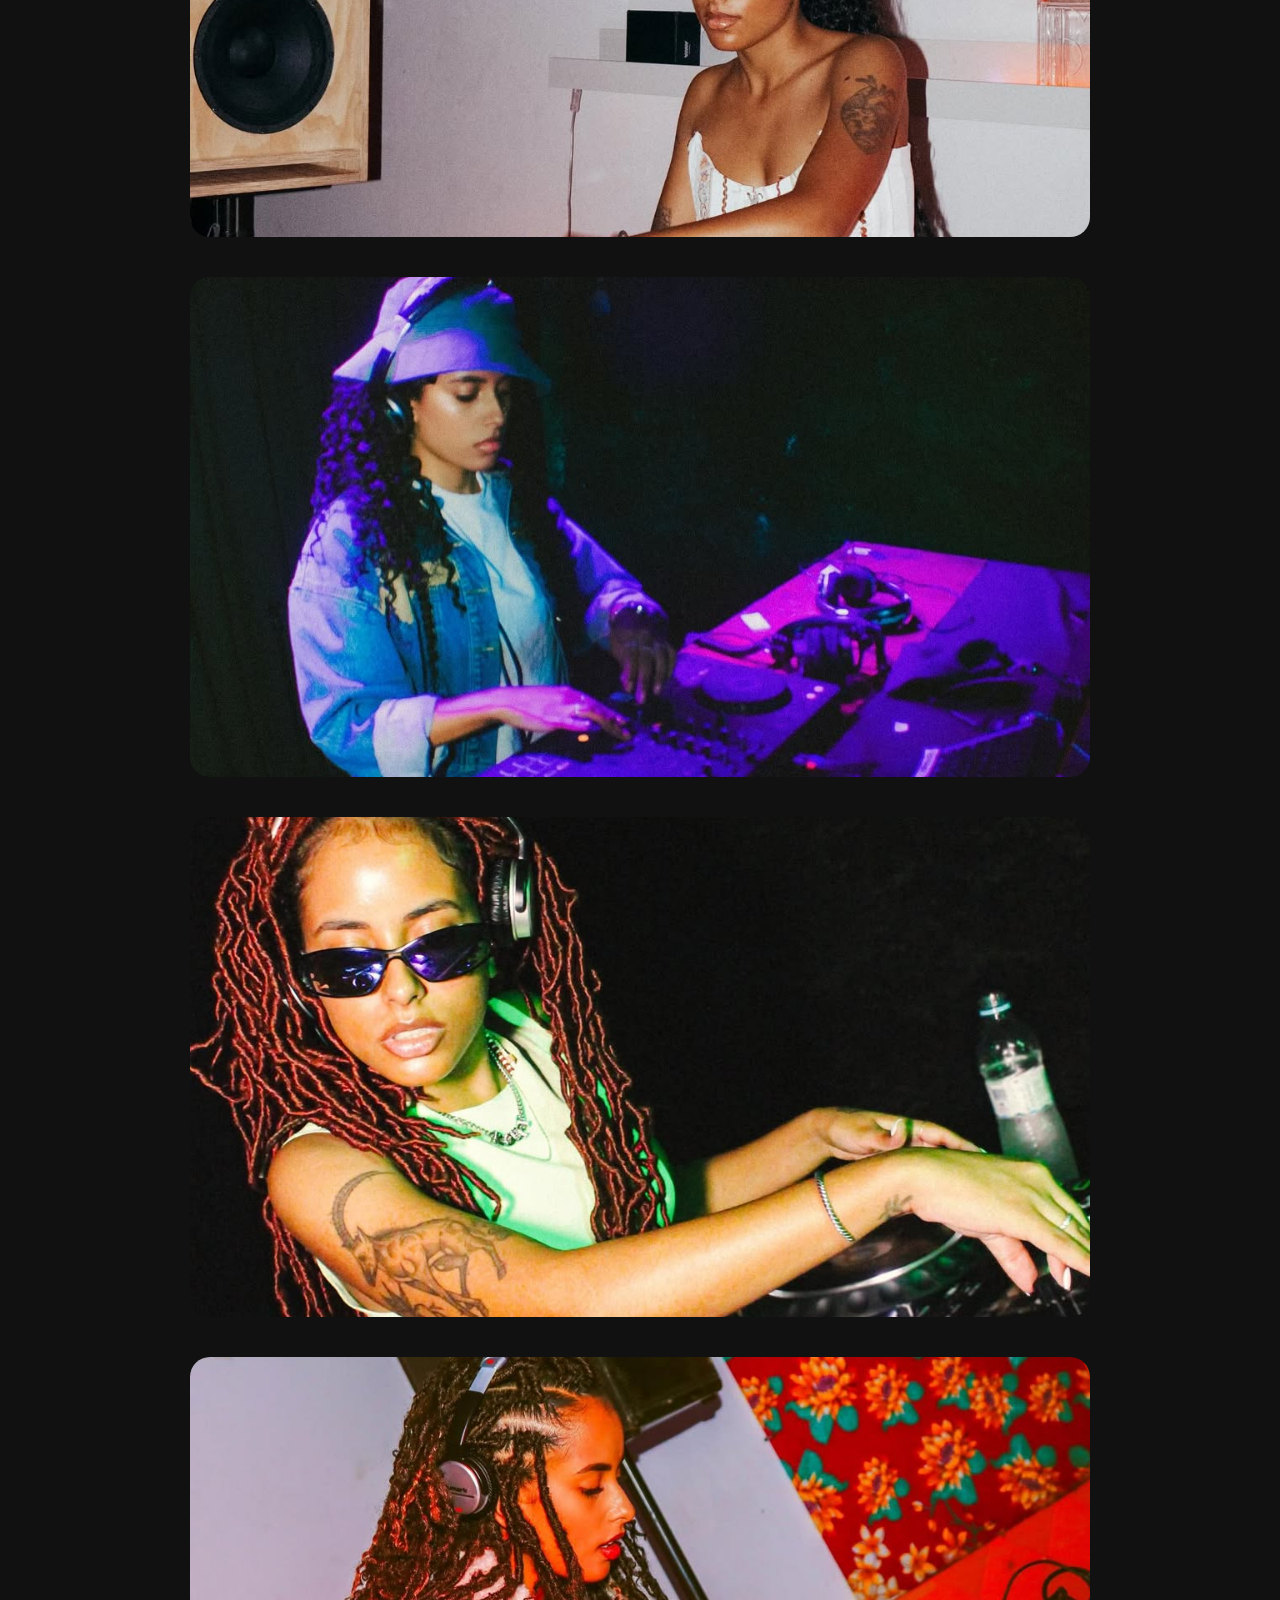
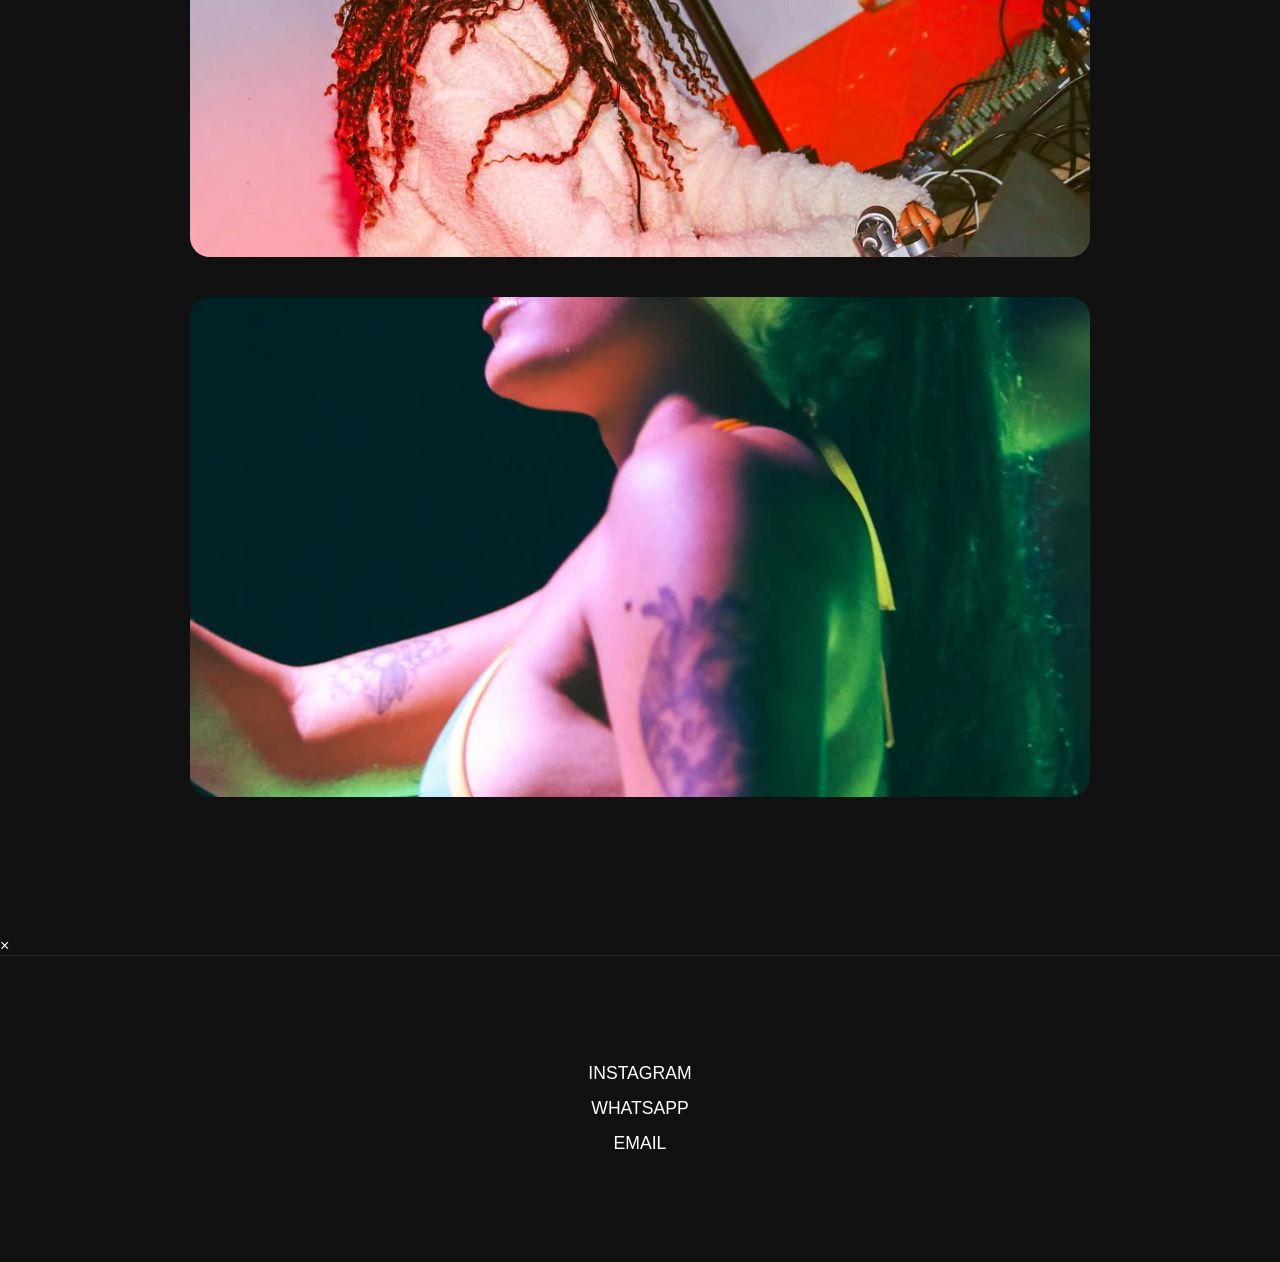
==== commit 41200ca7: "contatos" ====
--- a/galleria.html
+++ b/galleria.html
@@ -108,13 +108,22 @@
 </div>
 
 <footer>
+    <div class="contact">
+        <a href="https://www.instagram.com/djmeliante?utm_source=ig_web_button_share_sheet&igsh=ZDNlZDc0MzIxNw=="
+           target="_blank">
+            INSTAGRAM
+        </a>
+        <br>
 
-    <div class="contact">
-        INSTAGRAM<br>
-        WHATSAPP<br>
-        EMAIL
+        <a href="https://wa.me/5541999999999" target="_blank">
+            WHATSAPP
+        </a>
+        <br>
+
+        <a href="mailto:seuemail@email.com">
+            EMAIL
+        </a>
     </div>
-
 </footer>
 
 <script src="./js/script.js"></script>
--- a/css/style.css
+++ b/css/style.css
@@ -5,7 +5,7 @@
 
 @font-face{
     font-family:'thunder';
-    src:url('../fonts/Thunder-BlackHC.otf') format('truetype');
+    src:url('../fonts/TSFC-Waymark.ttf') format('truetype');
 }
 
 
@@ -342,7 +342,7 @@
 /* Botões */
 
 .btn{
-font-family:'Thunder';
+font-family:'thunder';
 display:inline-block;
 margin-top:40px;
 padding:18px 40px;
@@ -476,7 +476,13 @@
 
 
 
-@media (max-width:740px){
+@media (max-width:768px){
+
+html,
+body{
+    overflow-x: hidden;
+    width: 100%;
+}
 
 
 #text{
@@ -542,13 +548,13 @@
     letter-spacing:4px;
 }
 .hero p{
-font-family:'Thunder';
+font-family:'thunder';
 font-size:.9rem;
 letter-spacing:2px;
 }
 
 .scroll{
-font-family:'Thunder';
+font-family:'thunder';
 font-size:.7rem;
 letter-spacing:2px;
 }
@@ -558,7 +564,7 @@
     height:500px;
 
     left:-250px;
-    top:55%;
+    top:15%;
 
     opacity:.12;
 
@@ -590,14 +596,14 @@
 }
 
 .event span{
-font-family:'Thunder';
+font-family:'thunder';
 }
 
 .btn{
 width:100%;
 text-align:center;
 padding:15px;
-font-family:'Thunder';
+font-family:'thunder';
 }
 
 footer{
@@ -605,13 +611,22 @@
 }
 
 .contact{
-font-family:'Thunder';
+font-family:'thunder';
 font-size:1rem;
 line-height:1.8;
 }
 
 }
-
+.contact a{
+    color:white;
+    text-decoration:none;
+    line-height:2;
+    transition:.3s;
+}
+
+.contact a:hover{
+    color:var(--pink);
+}
 
 
 @media (max-width:768px){
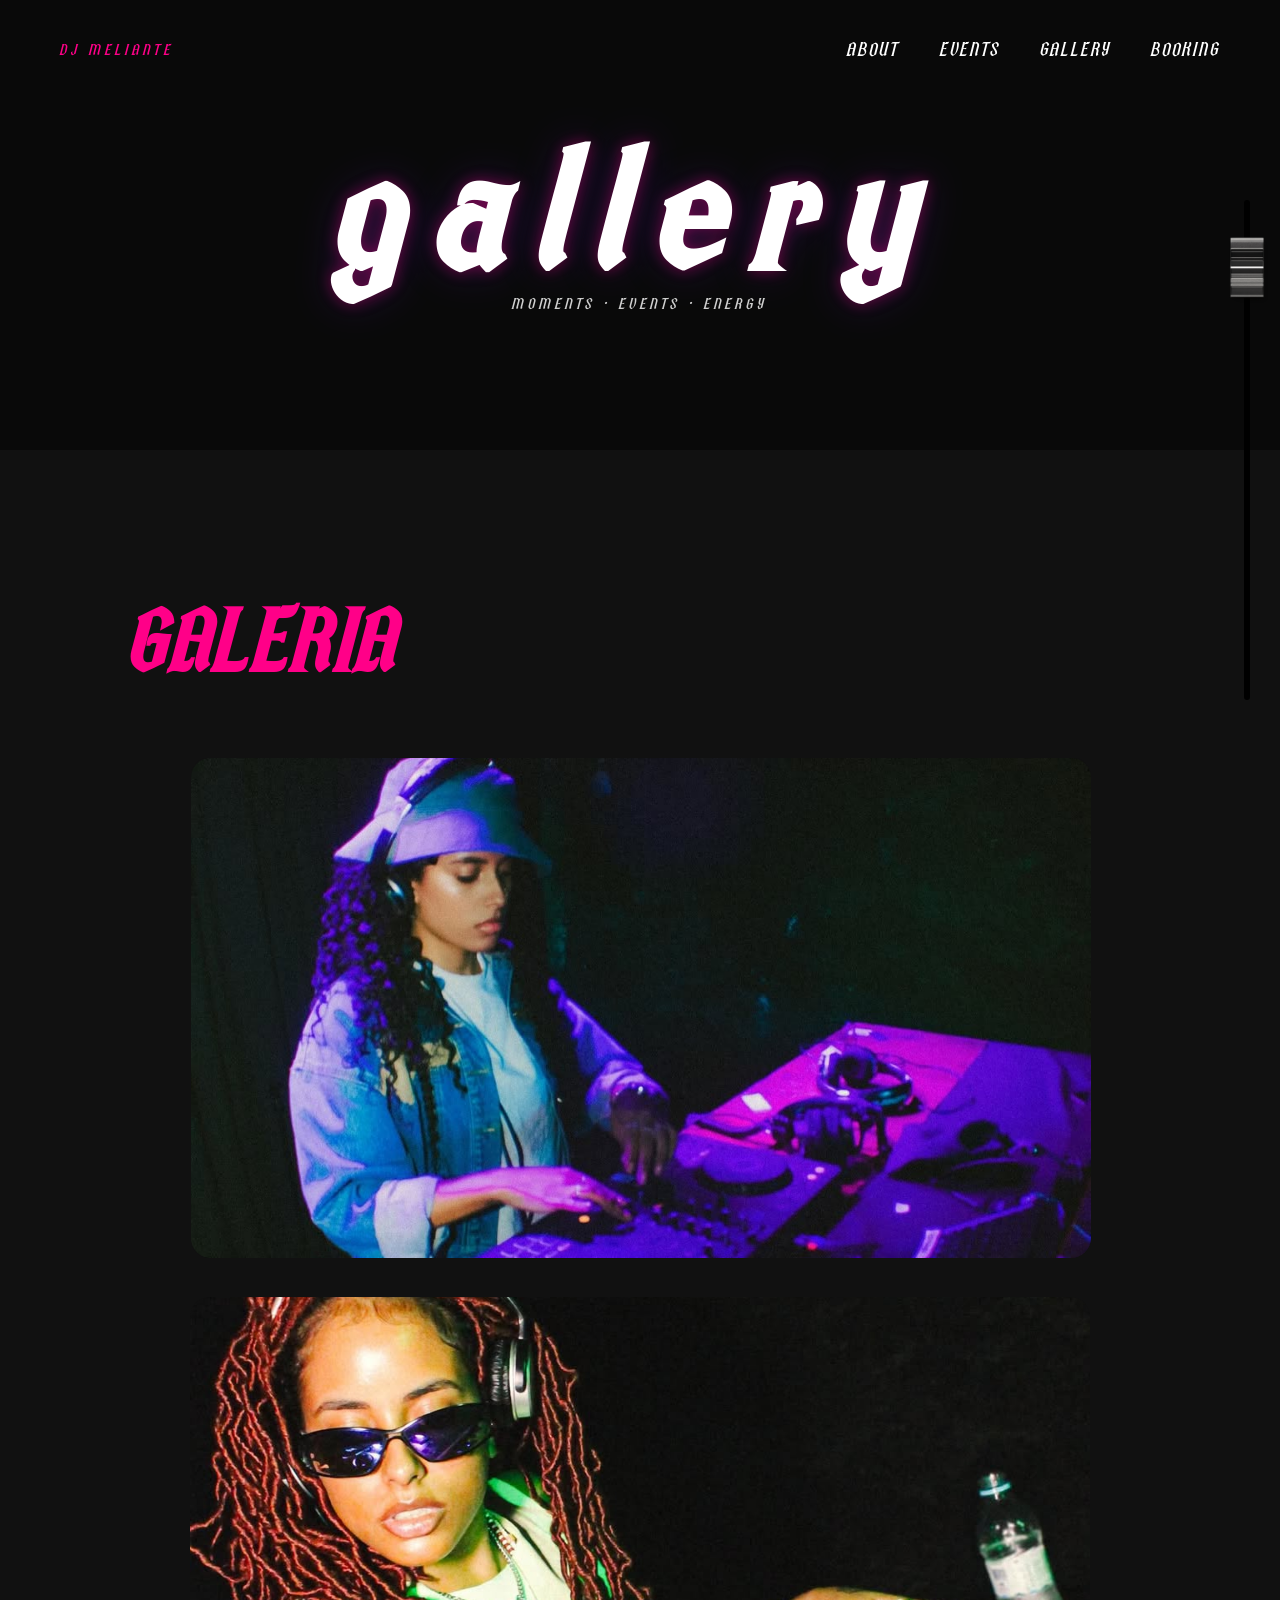
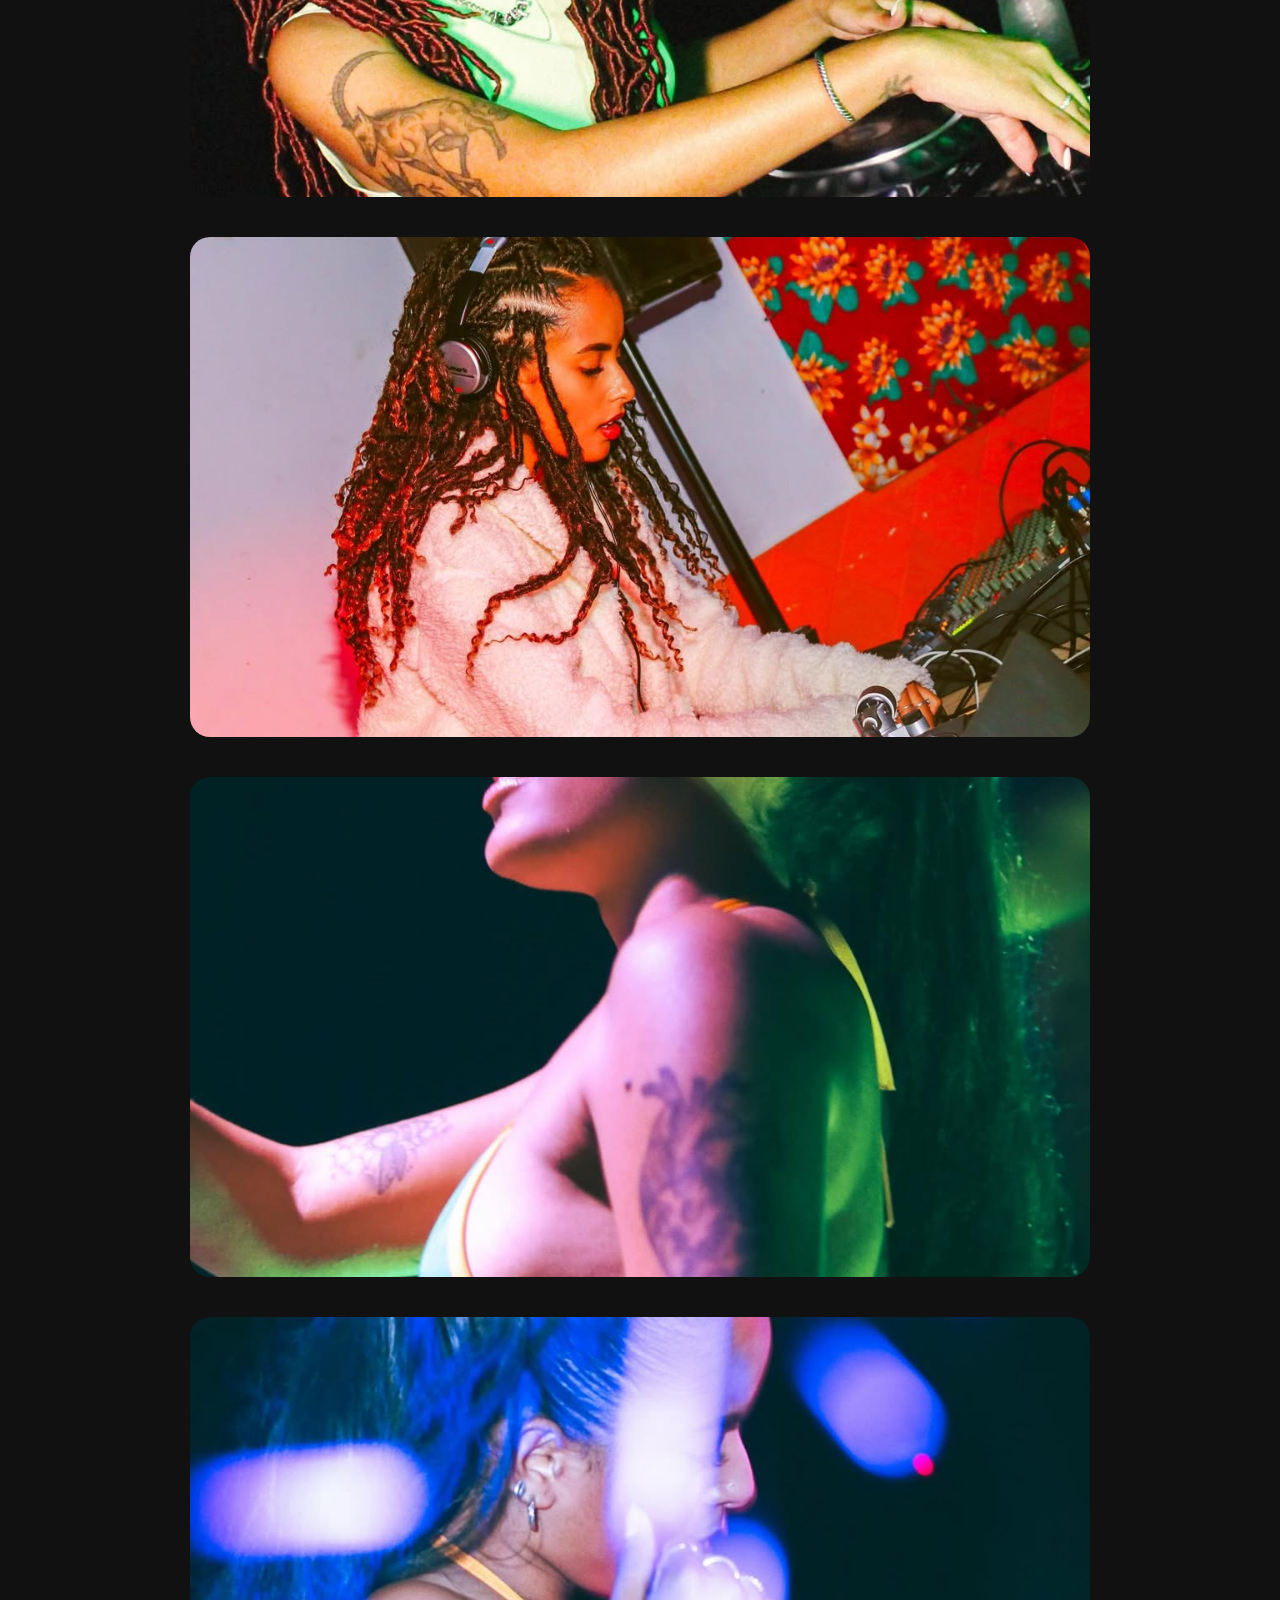
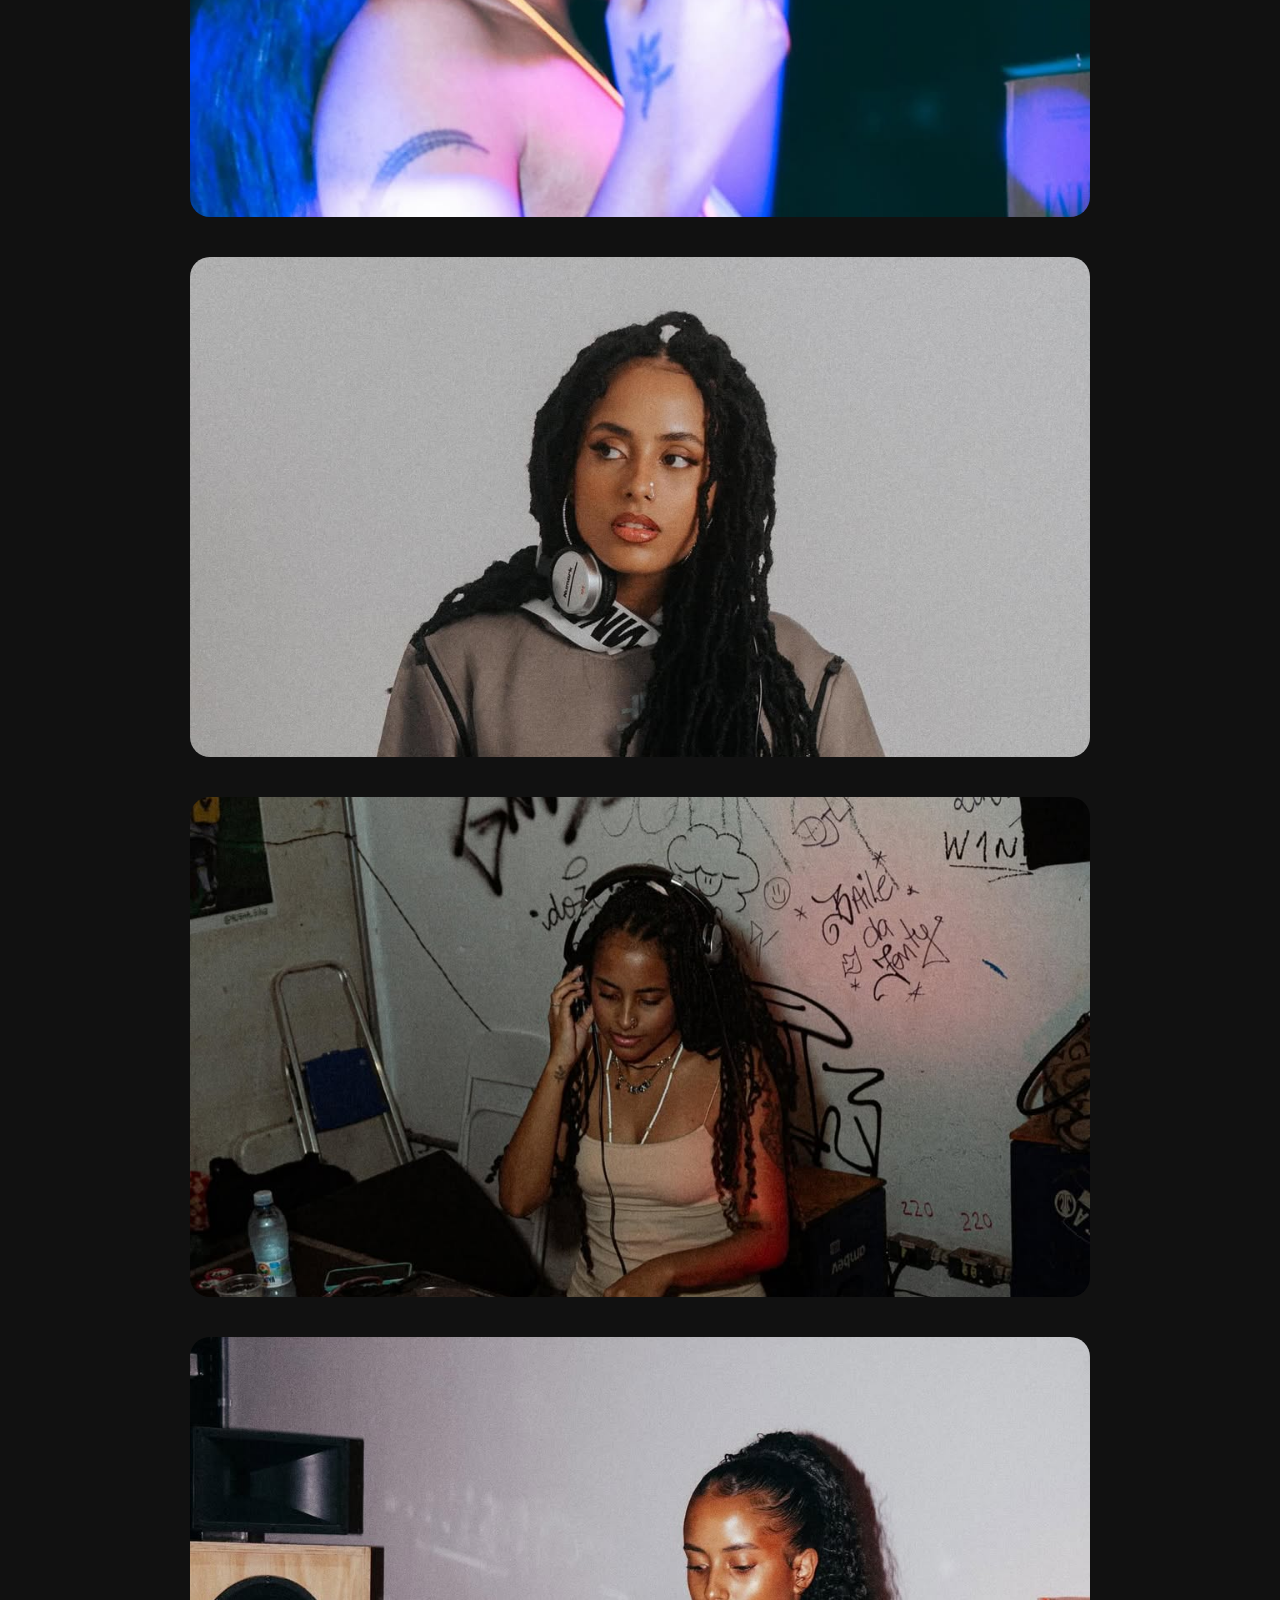
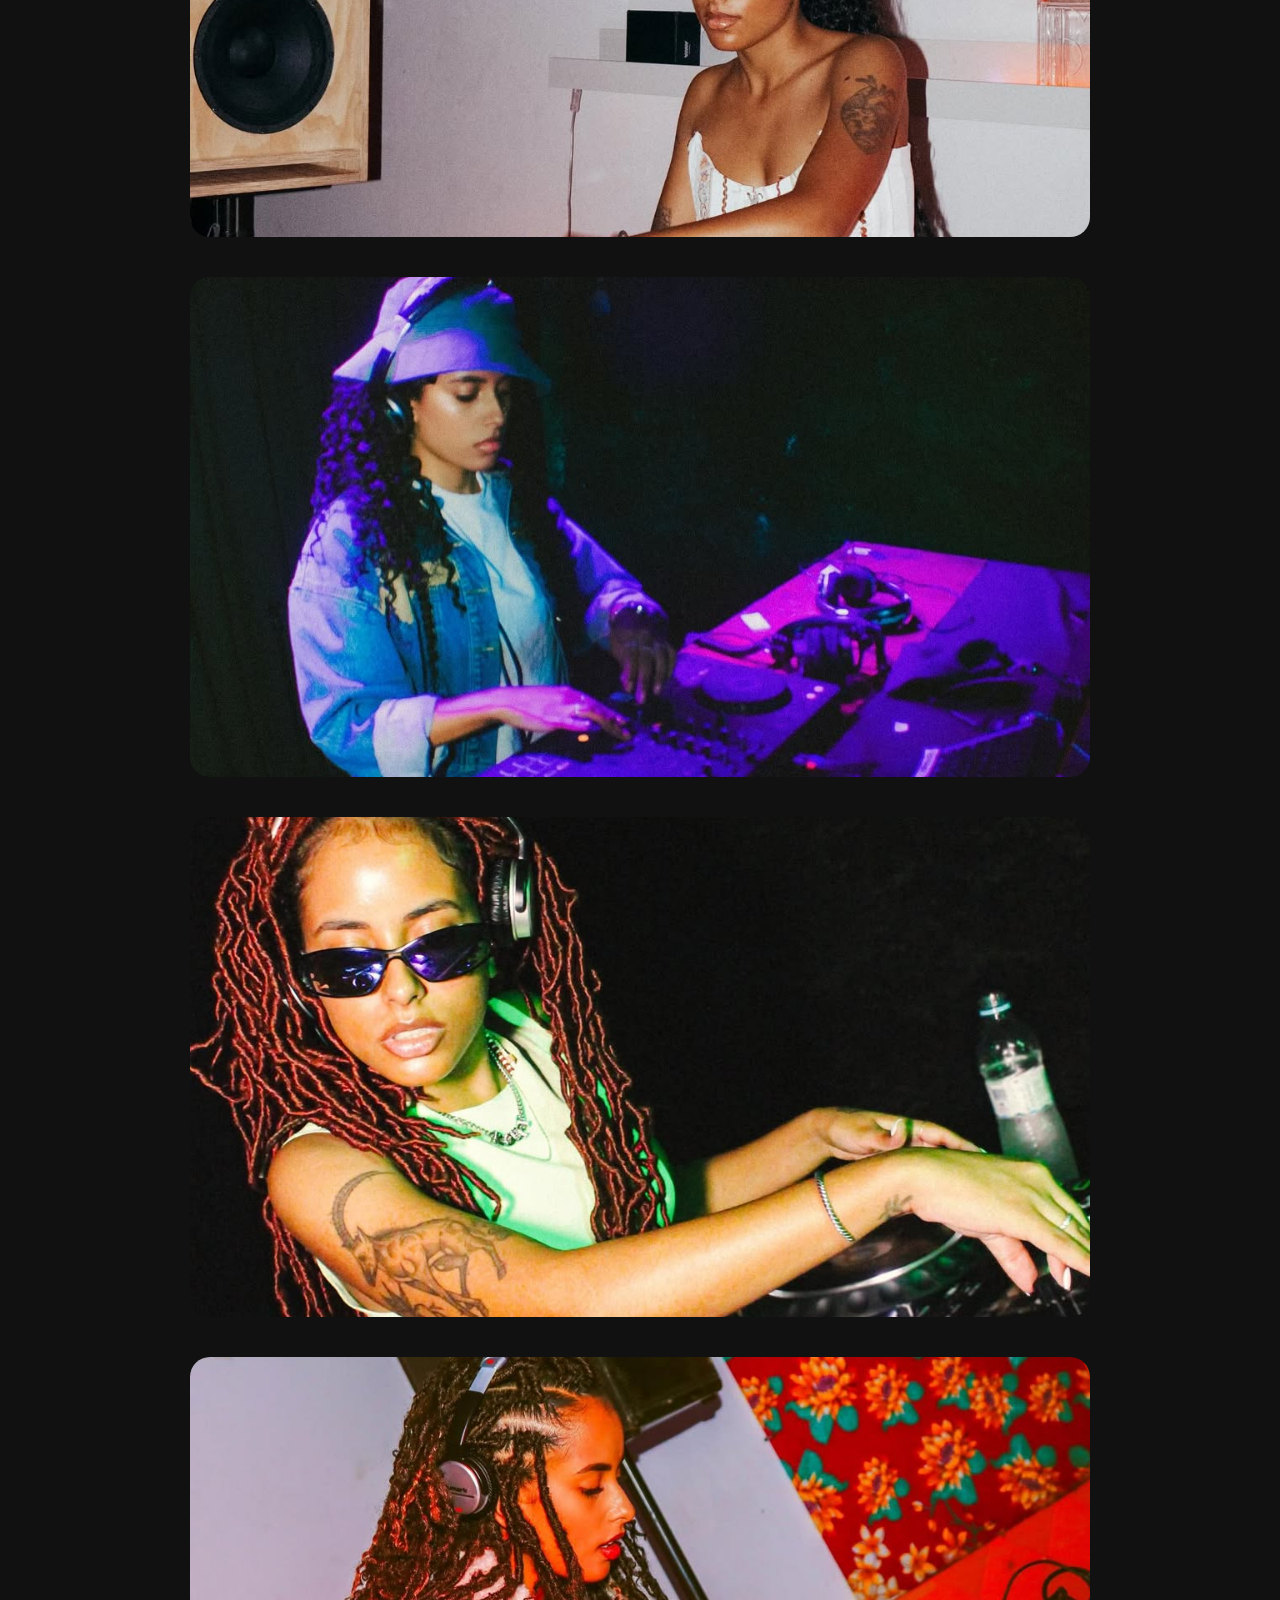
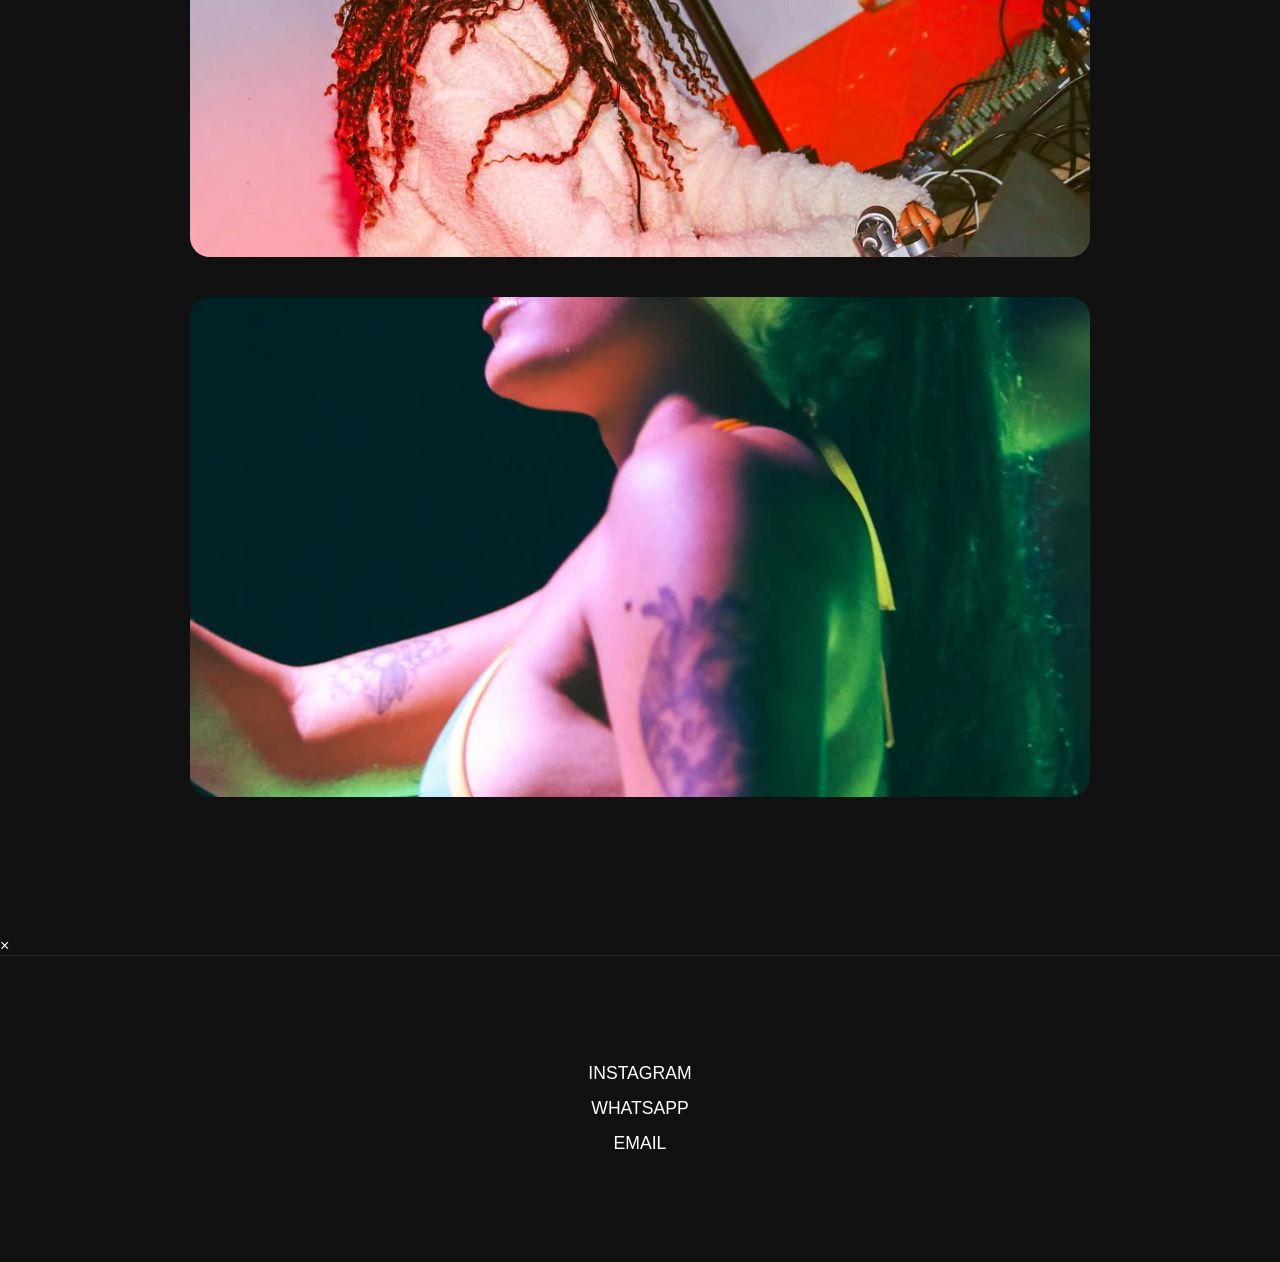
==== commit 5d8fc385: "musica visualizer" ====
--- a/galleria.html
+++ b/galleria.html
@@ -12,7 +12,7 @@
 
 <div class="dj-fader">
     <div class="fader-track">
-        <div class="fader-knob"></div>
+         <img src="./img/knob.png" class="fader-knob" alt="Knob">
     </div>
 </div>
 
--- a/css/style.css
+++ b/css/style.css
@@ -40,7 +40,50 @@
 -ms-user-select:none;
 user-select:none;
 }
-
+/*visualizer*/
+
+
+.visualizer{
+    position:fixed;
+    left:30px;
+    bottom:30px;
+    display:flex;
+    gap:6px;
+    z-index:999999;
+}
+
+.bar{
+    width:15px;
+    height:100px;
+    background:red;
+}
+
+
+
+.visualizer{
+    position:fixed;
+    left:30px;
+    bottom:30px;
+
+    display:flex;
+    align-items:flex-end;
+    gap:5px;
+
+    height:100px;
+
+    z-index:99999;
+}
+
+.bar{
+    width:8px;
+    height:20px;
+
+    background:#ff0088;
+
+    border-radius:20px;
+
+    box-shadow:0 0 10px #ff0088;
+}
 /* Menu */
 
 nav{
@@ -253,7 +296,7 @@
 section,
 footer{
 position:relative;
-z-index:20;
+z-index:50;
 }
 
 .hero-content{
@@ -658,28 +701,21 @@
 }
 
 .fader-track{
-    width: 14px;
-    height: 300px;
-    background: #222;
+    width: 6px;
+    height: 500px;
+    background: #000000;
     border-radius: 10px;
     position: relative;
 }
 
 .fader-knob{
-    width: 40px;
-    height: 22px;
-    background: #ddd;
-    border-radius: 6px;
-    position: absolute;
-    left: 50%;
-    top: 0;
-    transform: translateX(-50%);
-    cursor: grab;
-    user-select: none;
-    touch-action: none;
-    z-index: 10;
-
-    box-shadow:
-        0 0 15px rgba(255,0,136,.5),
-        0 0 30px rgba(91,33,182,.4);
+    position:absolute;
+    width:150px;
+    height:150px;
+    object-fit:contain;
+    left:50%;
+    transform:translateX(-50%);
+    cursor:pointer;
+    user-select:none;
+    -webkit-user-drag:none;
 }
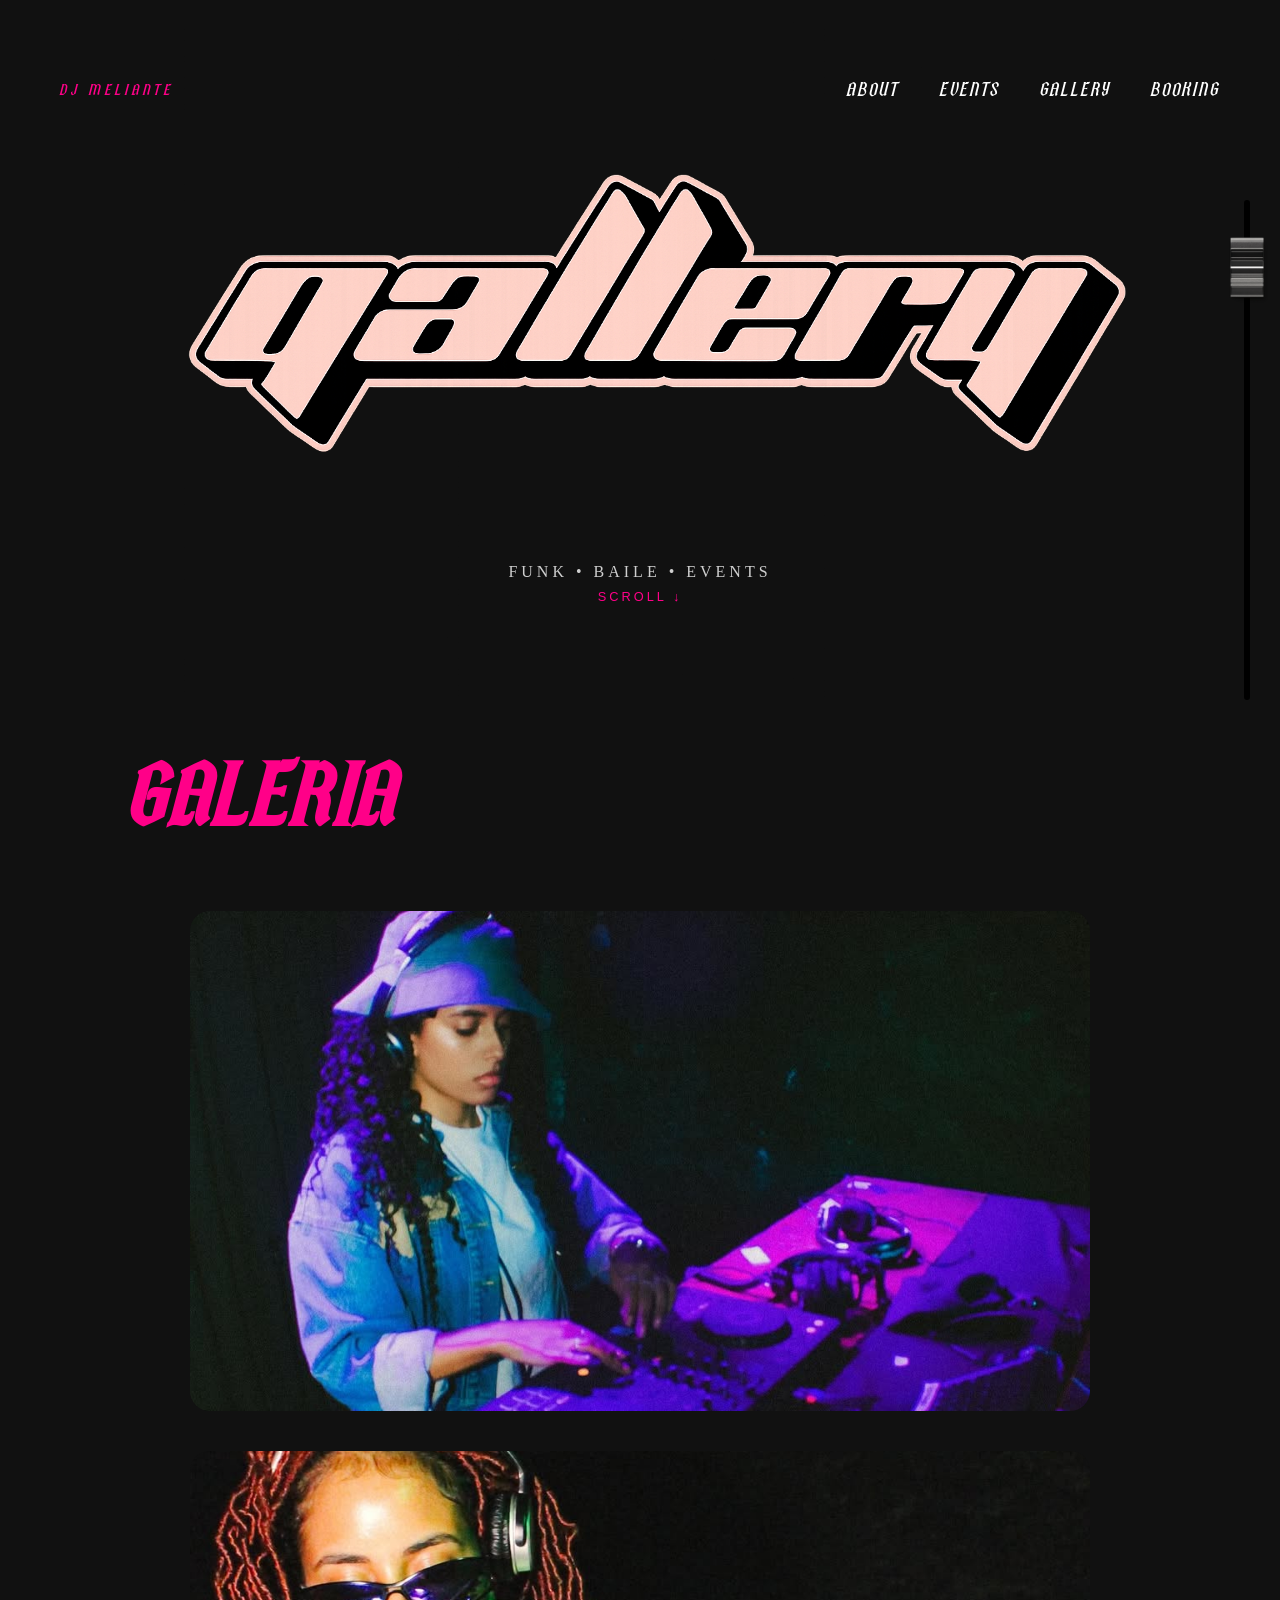
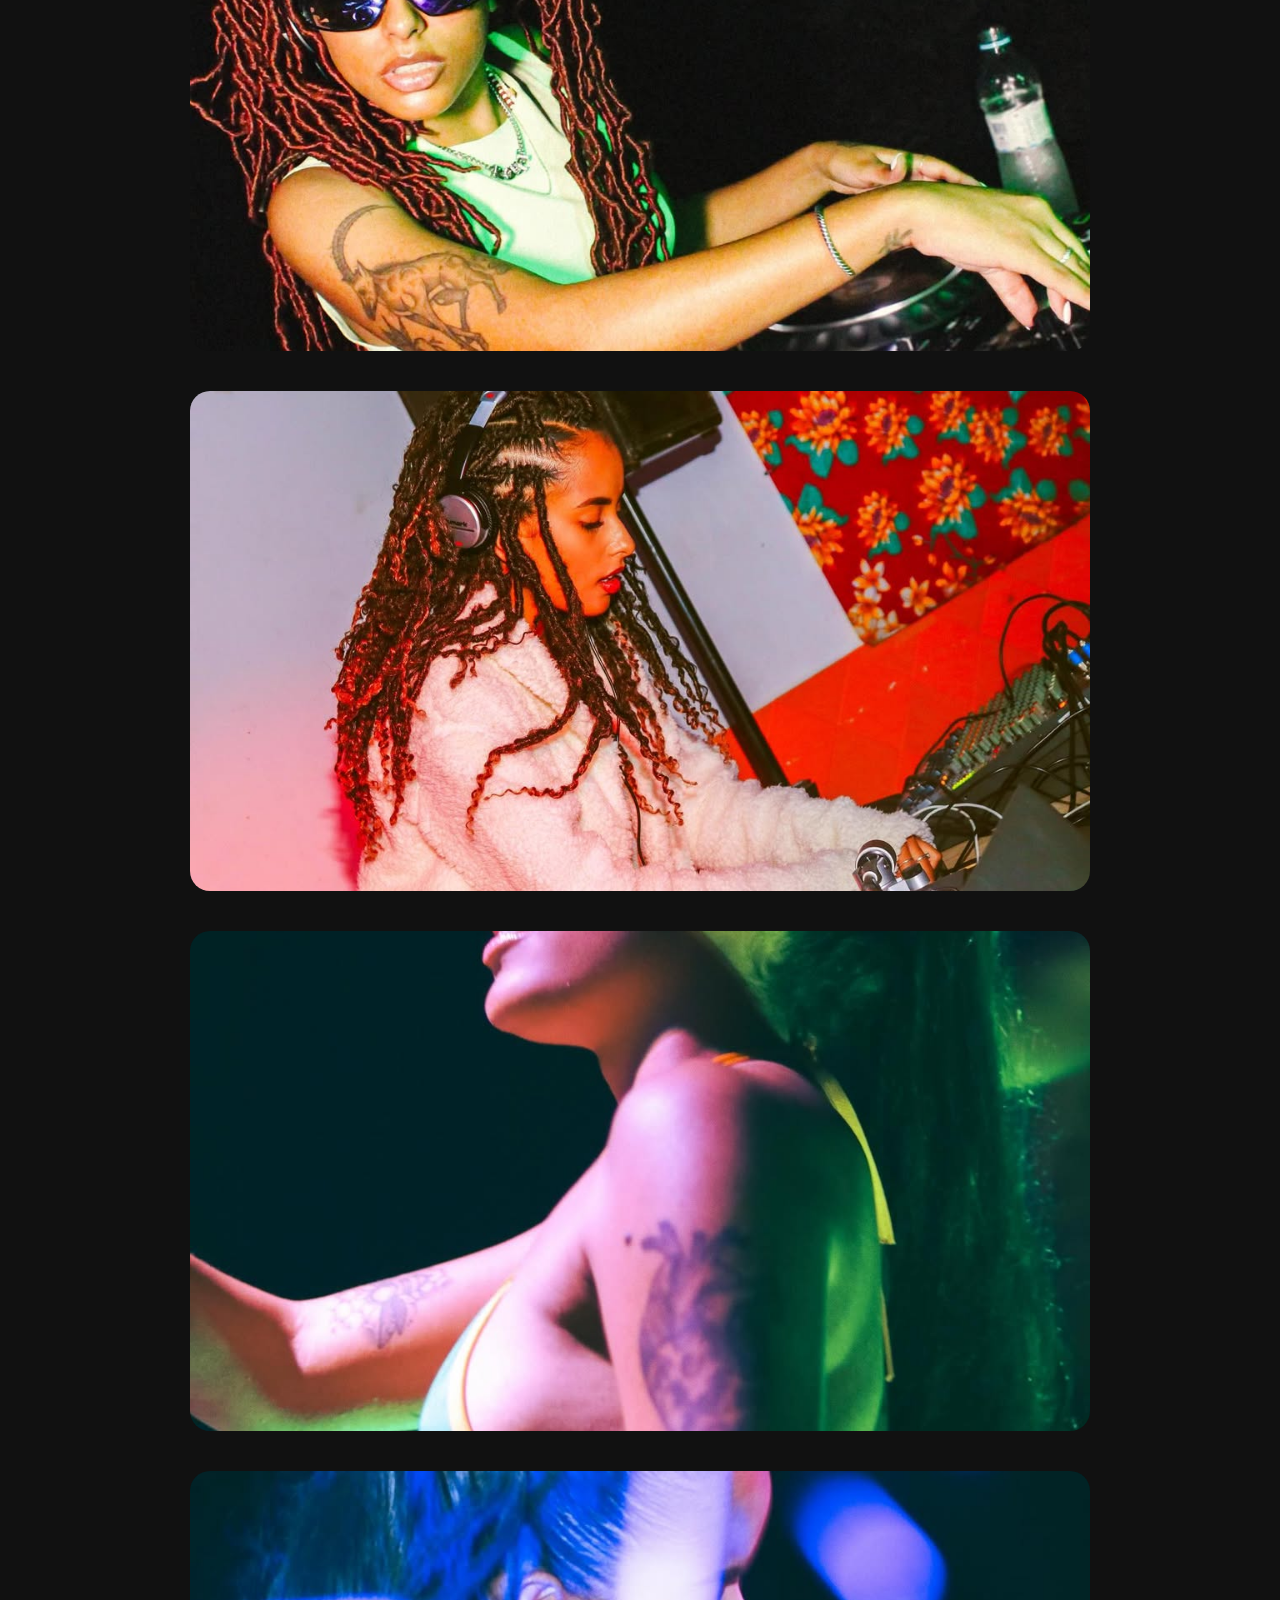
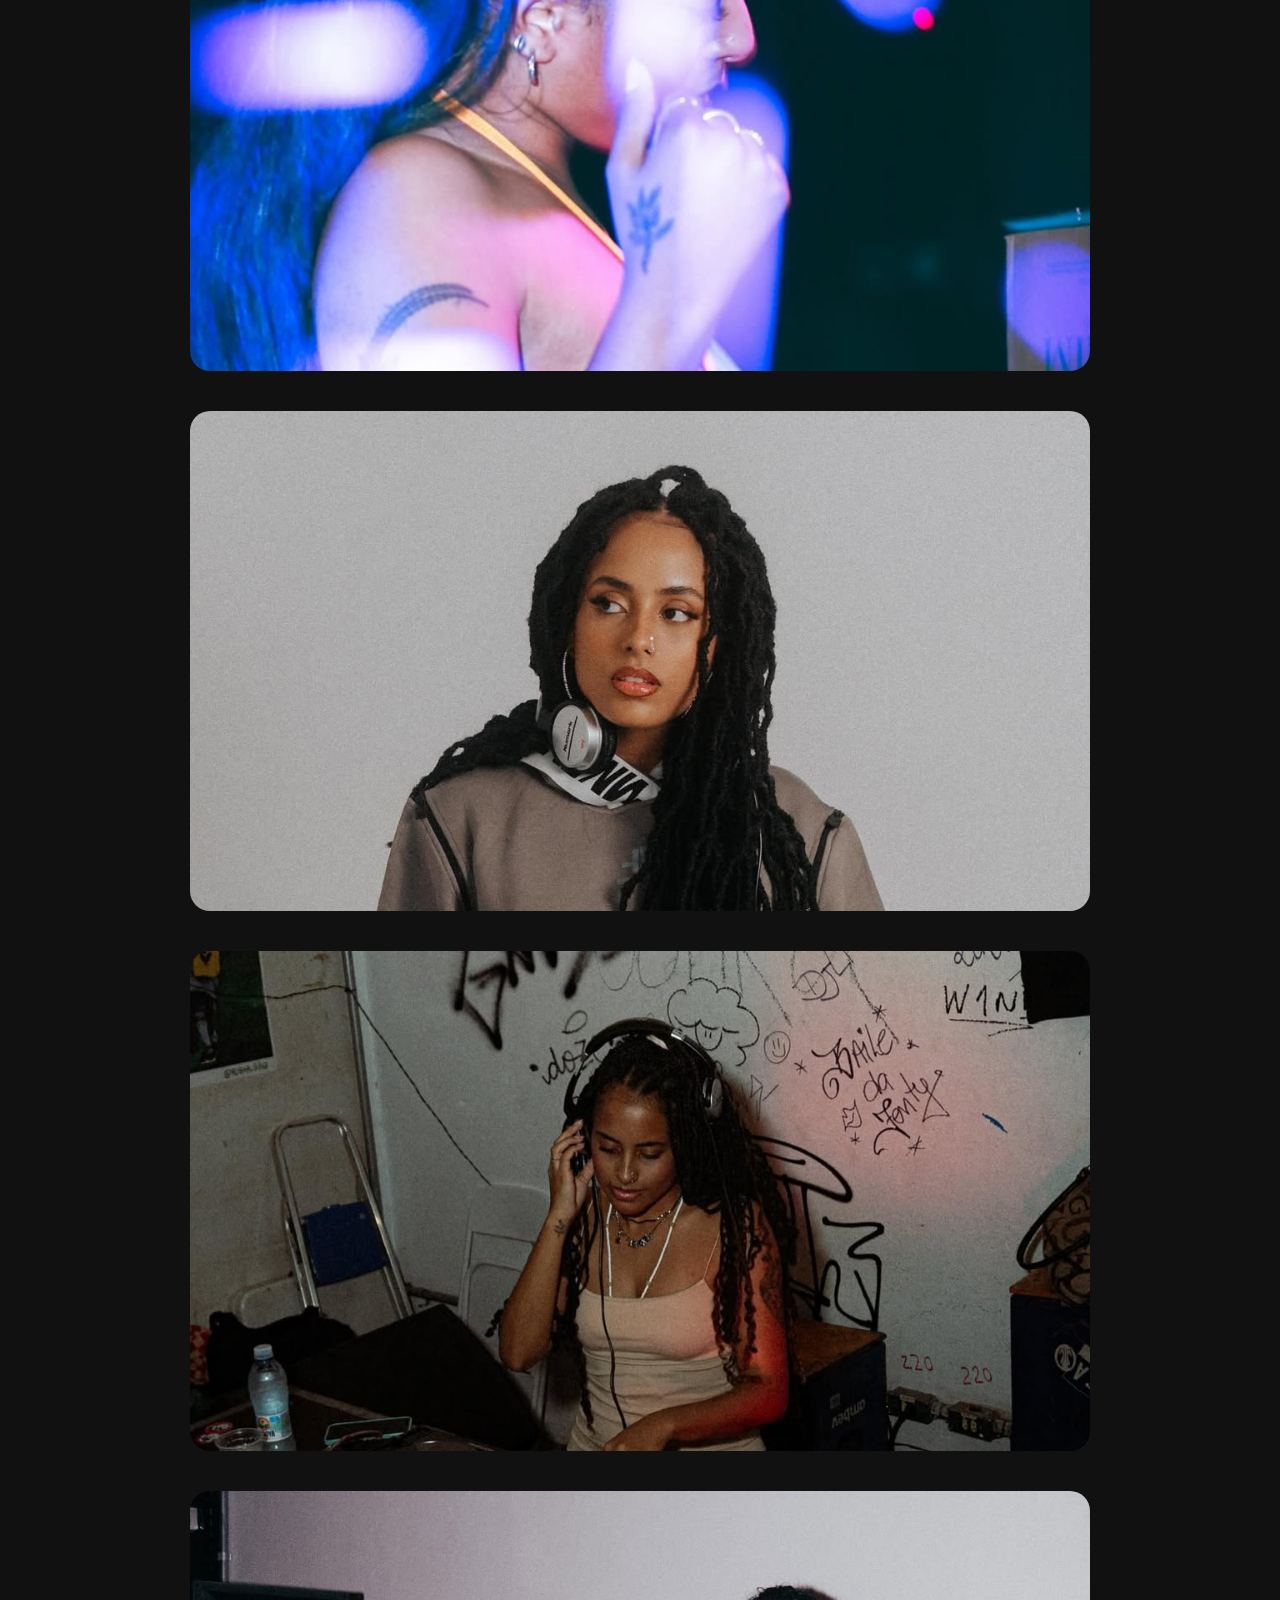
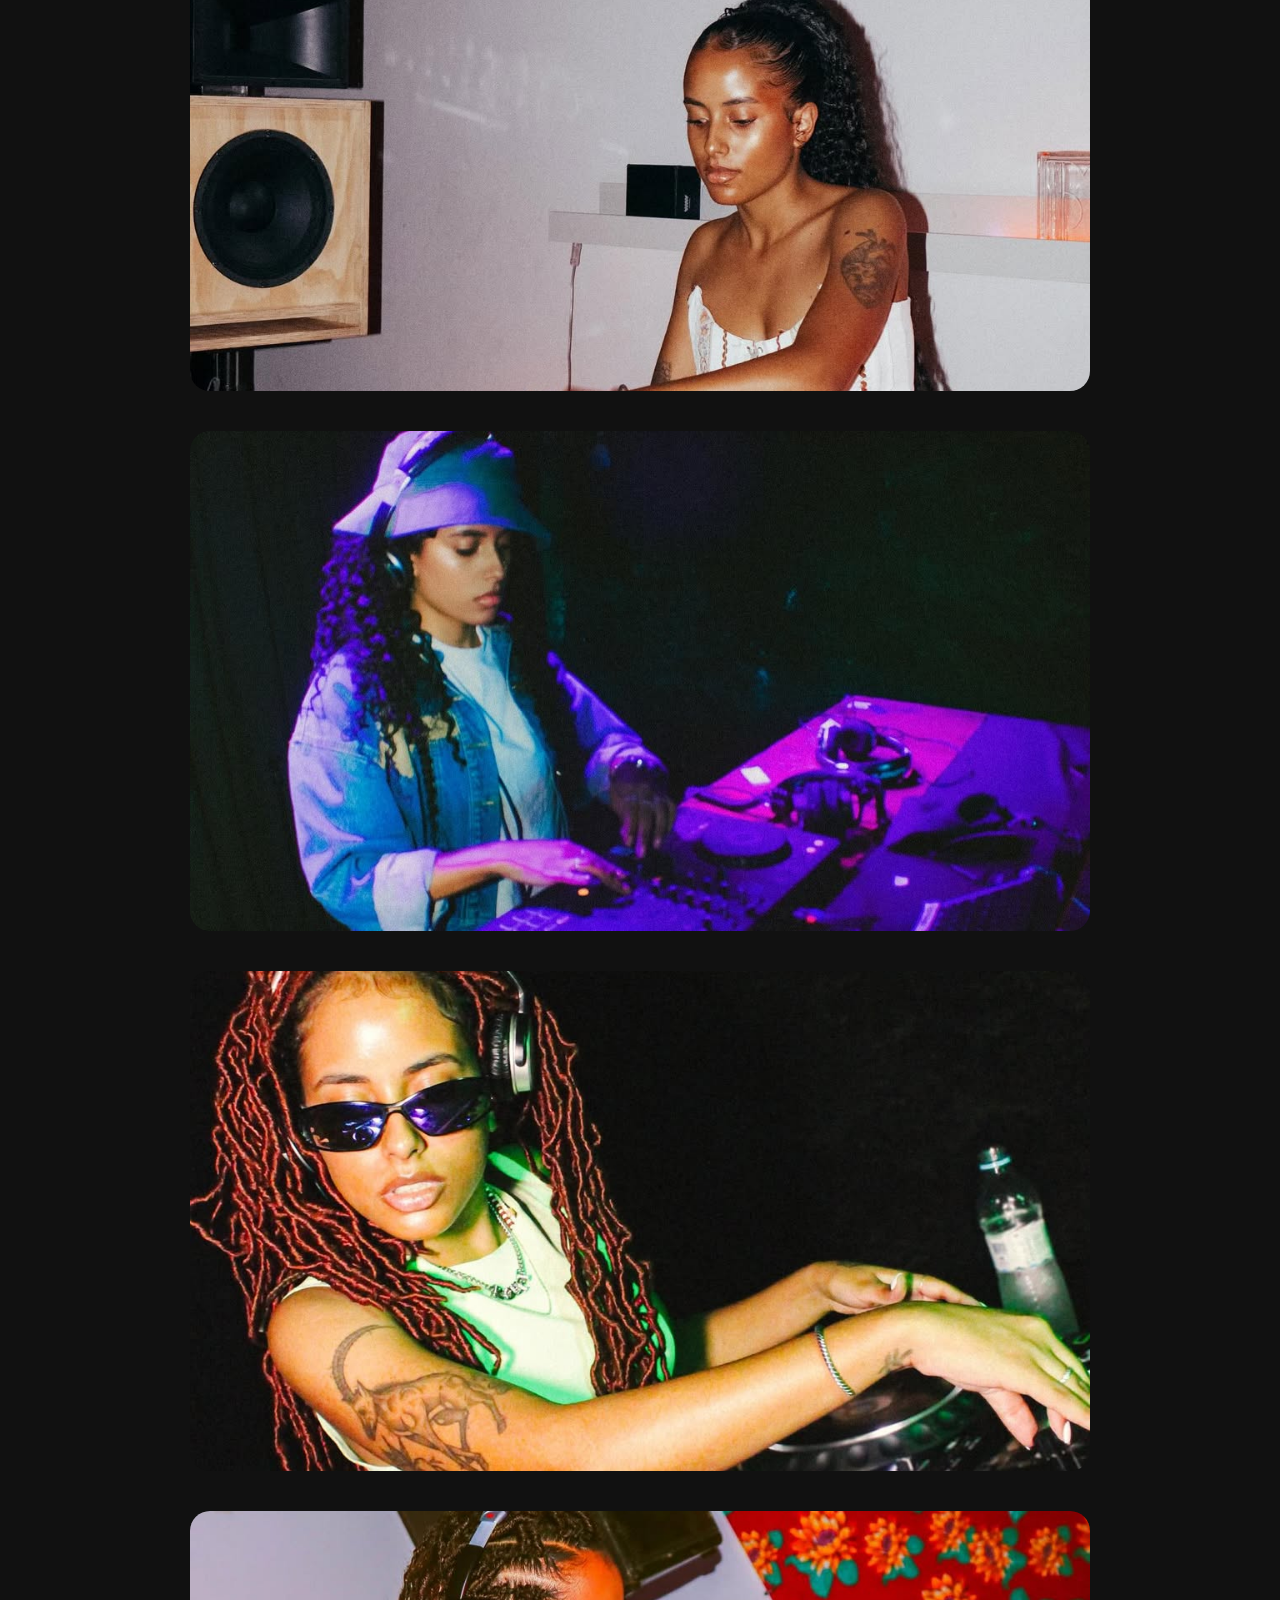
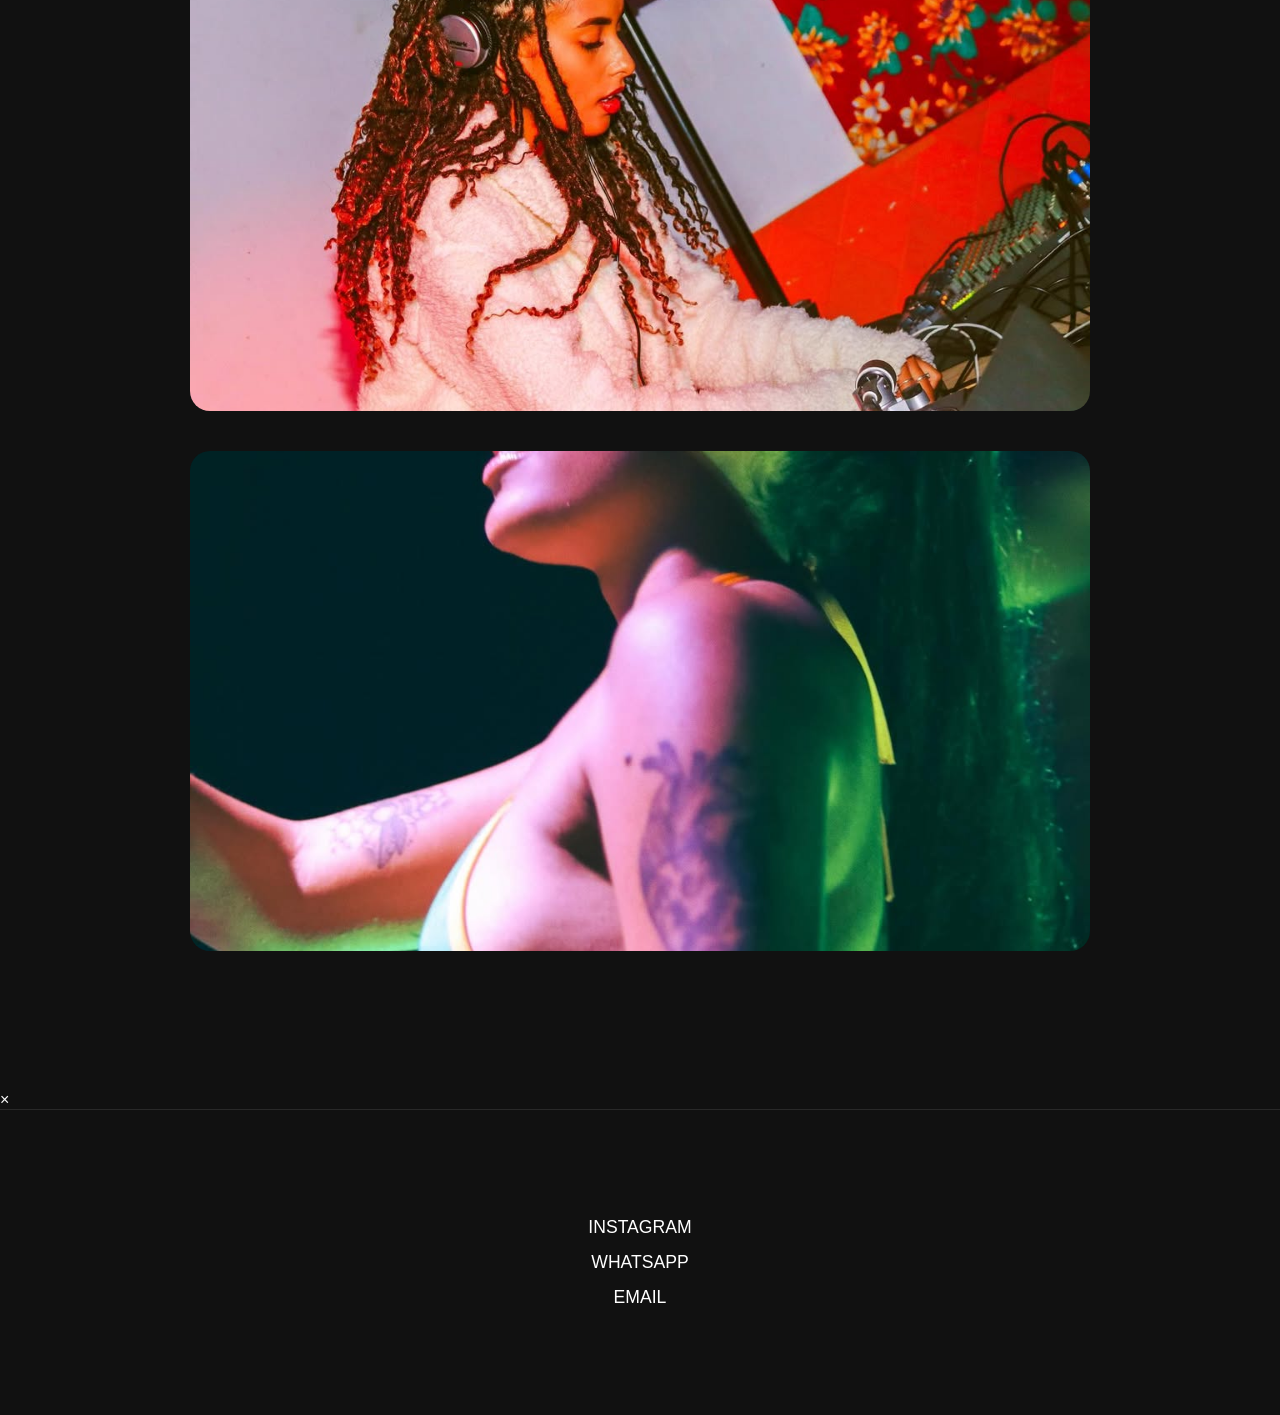
==== commit 5689e5e8: "taficando bom" ====
--- a/galleria.html
+++ b/galleria.html
@@ -32,12 +32,12 @@
 
 <div class="vinyl"></div>
 
-<section class="hero" style="height:50vh;">
+<div class="gallery-header">
+    <img src="./img/logo-gallery.png" alt="DJ Meliante" class="hero-logo">
 
-    <div class="hero-content">
-        <h1>GALLERY</h1>
-        <p>MOMENTS • EVENTS • ENERGY</p>
-    </div>
+    <p>FUNK • BAILE • EVENTS</p>
+    <div class="scroll">SCROLL ↓</div>
+</div>
 
 </section>
 
@@ -115,7 +115,7 @@
         </a>
         <br>
 
-        <a href="https://wa.me/5541999999999" target="_blank">
+        <a href="https://wa.me/5541988674042" target="_blank">
             WHATSAPP
         </a>
         <br>
--- a/css/style.css
+++ b/css/style.css
@@ -91,13 +91,59 @@
 top:0;
 left:0;
 width:100%;
-padding:30px 60px;
+padding:70px 60px;
 display:flex;
 justify-content:space-between;
 align-items:center;
 
 z-index:9999;
 }
+
+
+/* GALLERY HEADER */
+
+.gallery-header{
+    padding-top:20px;
+    text-align:center;
+
+    position:relative;
+    z-index:100;
+}
+
+.gallery-header .hero-logo{
+    width:min(1200px,80vw);
+    height:auto;
+
+    display:block;
+    margin:0 auto -150px auto;
+
+    position:relative;
+    z-index:100;
+}
+
+.gallery-header p{
+    margin-top:10px;
+    margin-bottom:8px;
+
+    font-family:'Thunder';
+    letter-spacing:4px;
+    color:var(--silver);
+
+    position:relative;
+    z-index:100;
+}
+
+.gallery-header .scroll{
+    position:relative;
+    z-index:100;
+}
+
+.gallery-header .scroll{
+    margin-top:0;
+}
+
+
+
 .logo{
 font-family:'Gorewild';
 font-size:1rem;
@@ -123,7 +169,12 @@
 }
 
 /* Hero */
-
+.hero-logo{
+    width: min(1200px, 90vw);
+    height: auto;
+    display: block;
+    margin: 0 auto;
+}
 .hero{
 font-family:'Gorewild';
 height:100vh;
@@ -718,4 +769,28 @@
     cursor:pointer;
     user-select:none;
     -webkit-user-drag:none;
+}
+
+
+@media (max-width:768px){
+
+    .gallery-header{
+        padding-top:120px;
+    }
+
+    .gallery-header .hero-logo{
+        width:95vw;
+        margin:0 auto -60px auto;
+    }
+
+    .gallery-header p{
+        font-size:.8rem;
+        letter-spacing:2px;
+    }
+
+    .gallery-header .scroll{
+        font-size:.7rem;
+        margin-top:5px;
+    }
+
 }
